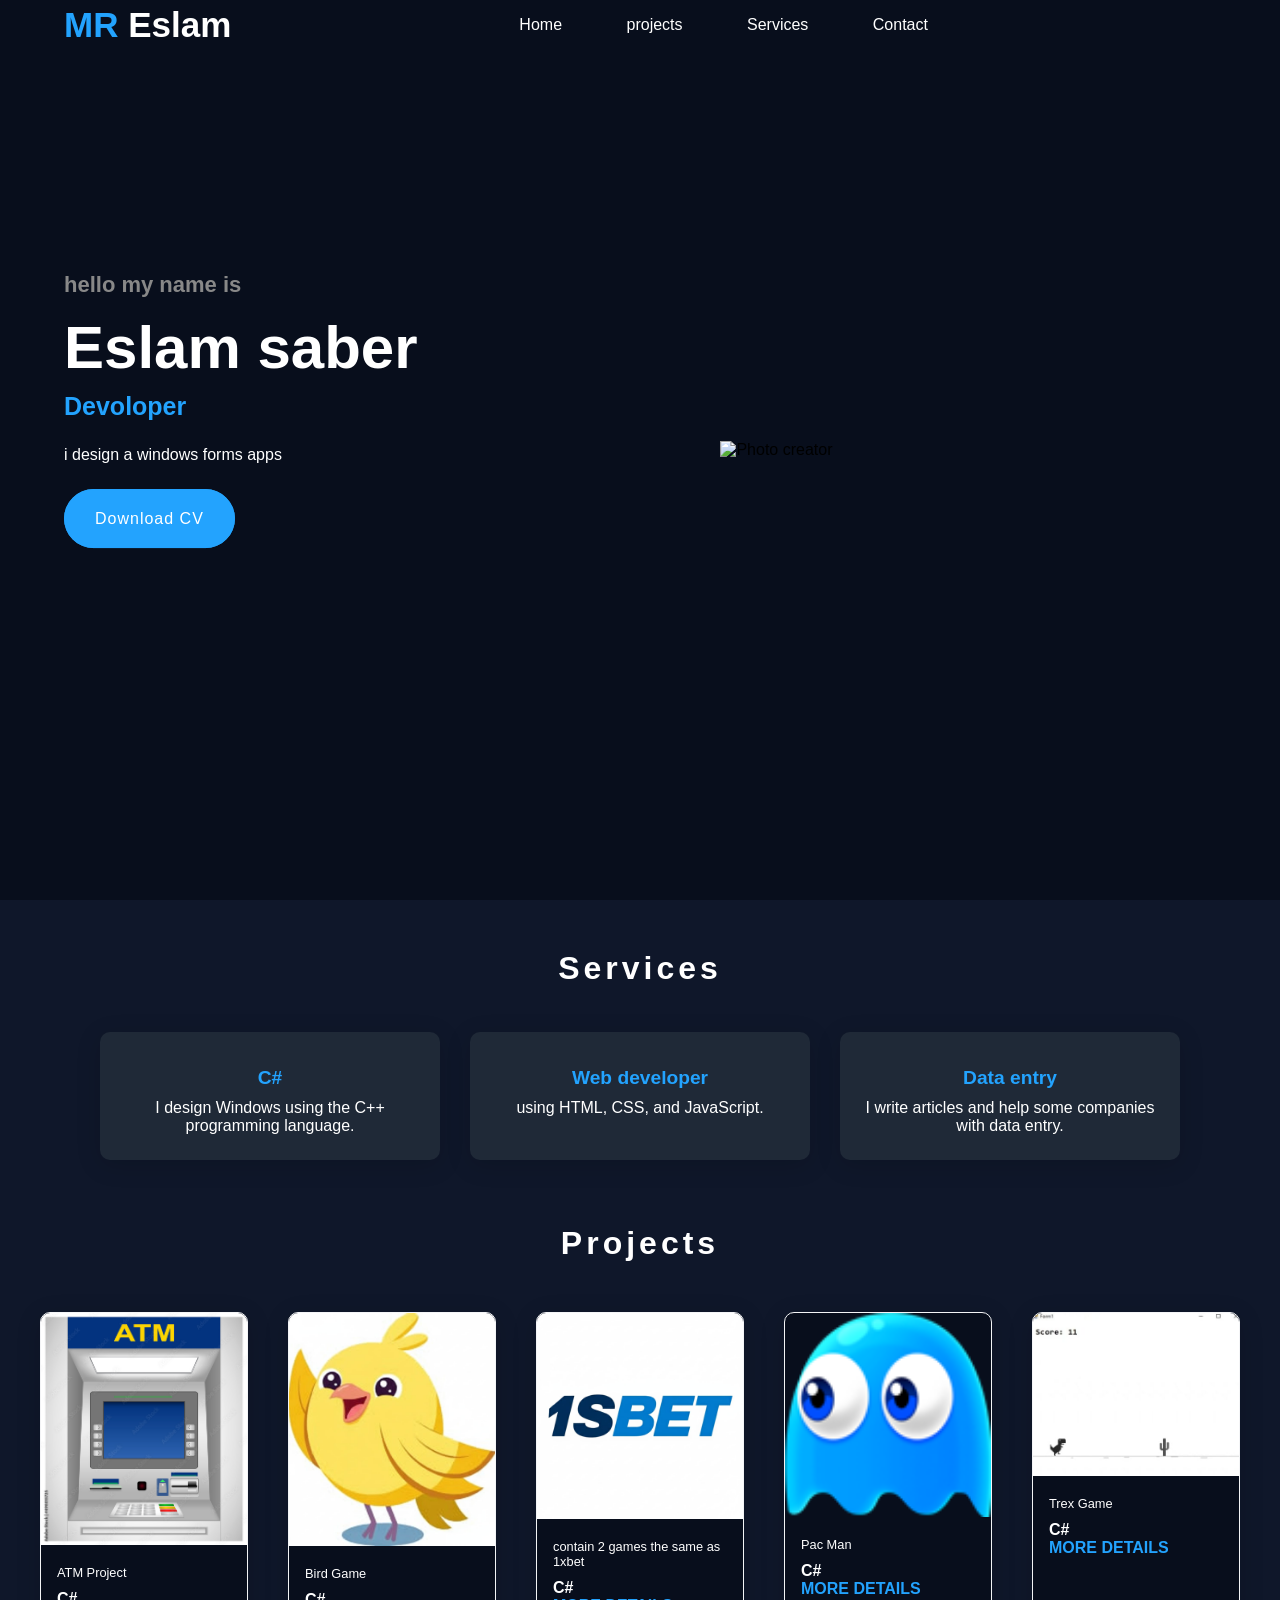
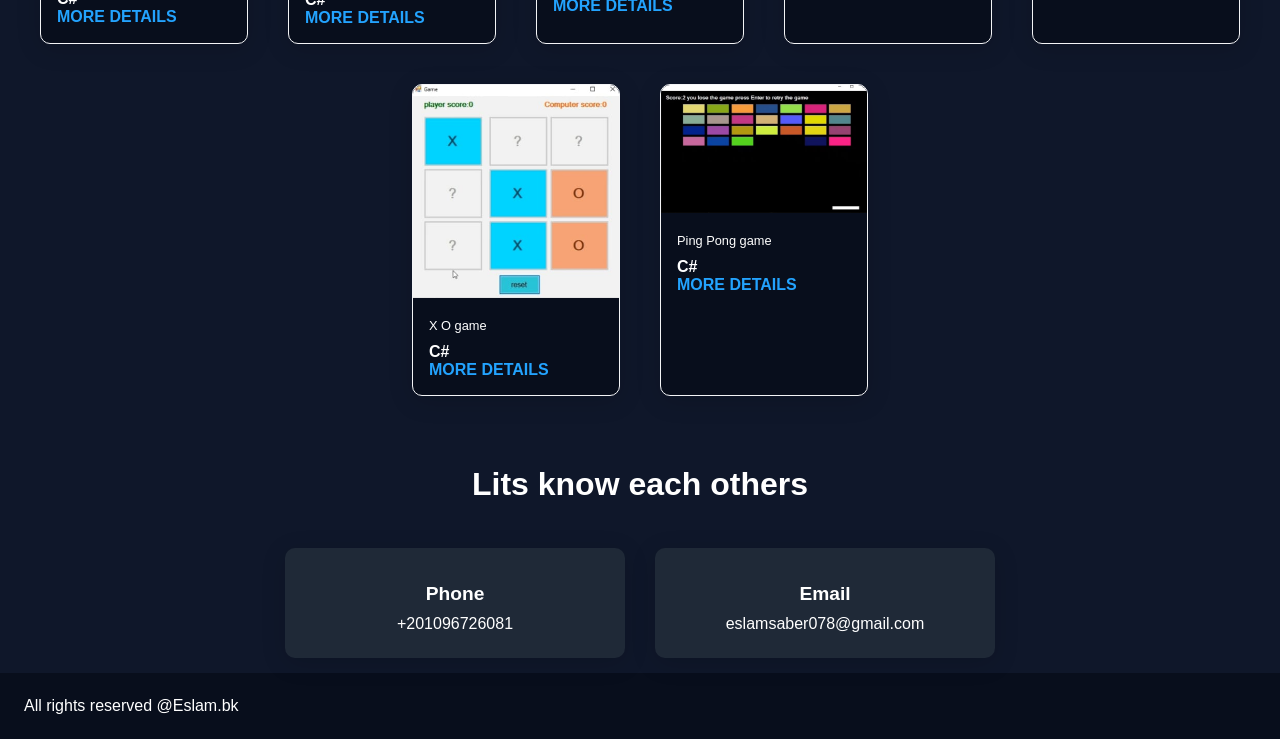
==== index.html @ 861a9479 "Add files via upload" ====
﻿<!DOCTYPE html>
<html lang="en">


<head>
    <meta charset="utf-8" />
    <meta name="viewport" content="width=device-width,initial-scale=1.0" />
    <title>Portfolio</title>
    <link rel="stylesheet" href="style.css" />
    <link rel="stylesheet" href="https://cdnjs.cloudflare.com/ajax/libs/font-awesome/7.0.1/css/all.min.css" />
</head>
<body >
    <section class="hero">

        <header>
            <nav>
                <a href="#" class="logo"><span>MR</span> Eslam </a>
                <div class="nav-links">
                    <a href="#Home">Home</a>
                    <a href="#projects">projects</a>
                    <a href="#services">Services</a>
                    <!--<a href="#">Portfolio</a>-->
                    <a href="#contact">Contact</a>
                </div>
                <span><i class="fa-solid fa-sun btn-mode"></i></span>

            </nav>
        </header>




        <div class="container" id="Home">

            <div class="div-text">
                <h4>hello my name is </h4>
                <h1>Eslam saber</h1>
                <span> Devoloper</span>
                <p>i design a windows forms apps </p>


                <a href="#" class="btn">Download CV</a>

                <div class="social-icons">
                    <a href="https://www.facebook.com/islam.saber.106"><i class="fa-brands fa-facebook"></i></a>
                    <a href="https://www.instagram.com/islam_saber__?igsh=MWw2MmxwbG5jZ2NlMQ=="><i class="fa-brands fa-square-instagram"></i></a>
                    <a href="https://www.linkedin.com/in/eslam-saber-46226b342?utm_source=share&utm_campaign=share_via&utm_content=profile&utm_medium=android_app">
                    <i class="fa-brands fa-linkedin"></i></a>
                    <a href="https://wa.me/201096726081"><i class="fa-brands fa-whatsapp"></i></a>
                    <a href="https://tiktok.com/@eslamsaber333"><i class="fa-brands fa-tiktok"></i></a>
                </div>

            </div>


            <div class="div-image">
                <img src="Picsart_26-03-21_10-33-53-424.png" alt="Photo creator"  />

            
            </div>
        </div>      
    </section>

    <section class="cards" id="services">
        <h2 class="title">Services</h2>
        <div class="content">
            <div class="card">
                <div class="icon">
                    <i class="fa-solid fa-code"></i>
                </div>
                <div class="info">
                    <h3>C#</h3>
                    <p>I design Windows using the C++ programming language.</p>
                </div>
            </div>

            <div class="card">
                <div class="icon">
                    <i class="fa-brands fa-html5"></i>
                </div>
                <div class="info">
                    <h3>Web developer</h3>
                    <p> using HTML, CSS, and JavaScript.</p>
                </div>
            </div>
            <div class="card">
                <div class="icon">
                    <i class="fa-solid fa-chart-line"></i>
                </div>
                <div class="info">
                    <h3>Data entry</h3>
                    <p> I write articles and help some companies with data entry.</p>
                </div>
            </div>

        </div>

    </section>
    <section class="projects" id="projects">
        <h2 class="title">Projects</h2>
        <div class="content">
            <div class="project-card">
                <div class="project-image">
                    <img src="1000_F_498015725_ezR4jdRghs5H6IzTocNebdJrjACY6Zmi.jpg" />
                </div>
                <div class="project-info">
                    <p class="project-catigory"> ATM Project</p>
                    <strong class="project-title">
                        <span>C#</span>
                        <a href="#" class="more-details">More details</a>
                    </strong>


                </div>

            </div>

            <div class="project-card">
                <div class="project-image">
                    <img src="happy.jpeg" />
                </div>
                <div class="project-info">
                    <p class="project-catigory"> Bird Game</p>
                    <strong class="project-title">
                        <span>C#</span>
                        <a href="#" class="more-details">More details</a>
                    </strong>


                </div>

            </div>



            <div class="project-card">
                <div class="project-image">
                    <img src="1sbet.jpeg" />
                </div>
                <div class="project-info">
                    <p class="project-catigory"> contain 2 games the same as 1xbet</p>
                    <strong class="project-title">
                        <span>c#</span>
                        <a href="#" class="more-details">More details</a>
                    </strong>


                </div>

            </div>



            <div class="project-card">
                <div class="project-image">
                    <img src="blue.png" />
                </div>
                <div class="project-info">
                    <p class="project-catigory"> Pac Man</p>
                    <strong class="project-title">
                        <span>c#</span>
                        <a href="#" class="more-details">More details</a>
                    </strong>


                </div>

            </div>


            <div class="project-card">
                <div class="project-image">
                    <img src="WhatsApp Image 2026-03-22 at 11.27.55 PM.jpeg" />
                </div>
                <div class="project-info">
                    <p class="project-catigory"> Trex Game </p>
                    <strong class="project-title">
                        <span>c#</span>
                        <a href="#" class="more-details">More details</a>
                    </strong>


                </div>

            </div>


            <div class="project-card">
                <div class="project-image">
                    <img src="WhatsApp Image 2026-03-22 at 11.22.9 PM.jpeg" />
                </div>
                <div class="project-info">
                    <p class="project-catigory"> X O game</p>
                    <strong class="project-title">
                        <span>c#</span>
                        <a href="#" class="more-details">More details</a>
                    </strong>


                </div>

            </div>


            <div class="project-card">
                <div class="project-image">
                    <img src="WhatsApp Image 2026-03-22 at 11.22.59 PM.jpeg" />
                </div>
                <div class="project-info">
                    <p class="project-catigory"> Ping Pong game</p>
                    <strong class="project-title">
                        <span>c#</span>
                        <a href="#" class="more-details">More details</a>
                    </strong>


                </div>

            </div>

        </div>



    </section>


    <section class="cards-contact" id="contact">
        <h2 class="title">Lits know each others</h2>
        <div class="content">
            <div class="card">
                <div class="icon">
                    <i class="fa-solid fa-square-phone"></i>
                </div>
                <div class="info">
                    <h3>Phone</h3>
                    <a href="tel:+201096726081"><p>+201096726081</p></a>
                </div>
            </div>

            <div class="card">
                <div class="icon">
                    <i class="fa-solid fa-at"></i>
                </div>
                <div class="info">
                    <h3>Email</h3>
                    <a href="mailto:eslamsaber078@gmail.com"><p>eslamsaber078@gmail.com</p></a>
                </div>
            </div>

        </div>
    </section>





    <footer class="footer">
        <p class="footer-title">All rights reserved @<span>Eslam.bk</span></p>
        <div class="footer-icons">
            <a href="https://www.facebook.com/islam.saber.106"><i class="fa-brands fa-facebook"></i></a>
            <a href="https://www.instagram.com/islam_saber__?igsh=MWw2MmxwbG5jZ2NlMQ=="><i class="fa-brands fa-square-instagram"></i></a>
            <a href="https://www.linkedin.com/in/eslam-saber-46226b342?utm_source=share&utm_campaign=share_via&utm_content=profile&utm_medium=android_app">
                <i class="fa-brands fa-linkedin"></i>
            </a>
            <a href="https://wa.me/201096726081"><i class="fa-brands fa-whatsapp"></i></a>
            <a href="https://tiktok.com/@eslamsaber333"><i class="fa-brands fa-tiktok"></i></a>
        </div>



    </footer>



    <script>
        var btnmode = document.querySelector('.btn-mode')
        btnmode.onclick = function () {
            document.body.classList.toggle("white-theme")
            btnmode.classList.toggle("fa-sun")
            btnmode.classList.toggle("fa-moon")
        }
    </script>

</body>































</html>
---- style.css ----
﻿*{
    padding:0;
    margin :0;
    box-sizing:border-box;
    font-family:sans-serif;
    text-decoration :none;
    scroll-behavior : smooth;

}
:root {
    --bgcolor: #080e1c;
    --textwhite: #fff;
    --bgsection: #0f172a;
    --opjcolor: #1f2937;
}
.white-theme {
    --bgcolor: #fff;
    --bgsection: #f3f4f6;
    --textwhite: #080e1c;
    --opjcolor: #fff;
    transition: 0.3s;
}
.hero {
    background-color: var(--bgcolor);
    min-height: 100vh;
    overflow: hidden;
    align-items : center;
    transition:0.3s;

}
.hero header {
    z-index: 999;
    position: fixed;
    width: 100%;
    display: flex;
    background-color: var(--bgcolor);
    transition: 0.3s;
}
.hero header nav{
    width :90%;
    margin: auto;
    display:flex;
    justify-content : space-between;
    align-items :center;
    height :50px;
    
}
.hero header nav .logo{
        color : var(--textwhite);
        font-size:35px;
        font-weight : bold;
}
.hero header nav .logo span {
        color: #23a3fe;
}
.hero header nav .nav-links a{
    color : var(--textwhite);
    margin : 0 30px;
    transition : 0.3s;
}
.hero header nav .nav-links a:hover{
    color : #23a3fe;
}
.hero header nav .btn-mode{
    color : var(--textwhite);
    font-size:25px;
    cursor :pointer;
}
.hero .container {
    width :90%;
    margin : auto;
    display :flex;
    justify-content:end;
    height :calc(100vh - 100px) ;
    position :relative;
}
.hero .container .div-text{
    position:absolute;
    left :0;
    top : 50%;
    transform :translateY(-50%);
    width :50%;
}
/*
    عدل مكان الصوره من هنا \/
*/
.hero .container .div-image {
/*        position: absolute;*/
        display:flex;
        align-items:center;
        justify-content:center;
        background-repeat:no-repeat;
        width: 30%;
        bottom: 100px;
        margin-right: 150px;
        margin-top : 100px;
        background-size : cover;
        background-position:center;
        background-attachment : fixed;
        
}
.hero .container .div-image img{
    width :100%;
}
.hero .container .div-text h4{
    color : #888;
    font-size :22px;
}
.hero .container .div-text h1 {
        color: var(--textwhite);
        font-size: 60px;
        margin: 15px 0 10px;
}
.hero .container .div-text span{
    color :#23a3fe;
    font-size :25px;
    font-weight : bold;
}
.hero .container .div-text p{
    color : var(--textwhite);
    line-height:1.8;
    margin : 20px 0 40px;
}
.hero .container .div-text .btn {
    color :white;
    background:#23a3fe;
    padding : 20px 30px;
    border : 1px solid #23a3fe;
    position : relative;
    top:0;
    transition : 0.3s;
    border-radius: 35px;
    letter-spacing : 1px;  
}
.hero .container .div-text .btn:hover{
    top: -6px;
    box-shadow : 0 0 16px #23a3fe;

}
.social-icons {
    position : absolute;
    bottom : -80px;
    transform : translateY(-50%);
/*    right : -40%;*/
    display: flex;
/*    flex-direction : column;*/
    gap : 18px;
}
.social-icons a{
    color : #23a3fe;
    font-size : 25px;
    transition: 0.3s;
    
}
.social-icons a:hover{
    transform : scale(1.3);

}
.cards {
    background-color: var(--bgsection);
    transition:0.3s;
    
}
.cards h2 {
    letter-spacing: 4px;
}
.title {
    color: var(--textwhite);
    display: flex;
    justify-content: center;
    font-weight: 600;
    font-size: 2em;
    margin-bottom: 30px;
    padding-top: 50px;
}
.content {
    display: flex;
    justify-content: center;
    flex-direction: row;
    flex-wrap: wrap;
}
.card {
    background-color: var(--opjcolor);
    width: 21.25em;
    box-shadow: 0 5px 25px rgba(0, 0, 0, 0.15);
    border-radius: 10px;
    padding: 25px;
    margin: 15px;
    transition:0.3s;
}
.card:hover{
    transform : scale(1.1);
}
.icon {
    color: #23a3fe;
    font-size:3em;
    text-align:center;
    margin:5px;
}
.info{
    text-align:center;
}
.info h3 {
    color: #23a3fe;
    font-size: 1.2em;
    font-weight: 700;
    margin: 10px;
}
.info p {
    color : var(--textwhite);
}
.info p:hover{
    color:blue;
}
.projects {
    background-color : var(--bgsection);
    transition:0.3s;
}
.projects .title{
    letter-spacing :4px;
}
.projects .content{
    margin-top:30px;

}
.project-card {
    background-color: var( --bgcolor);
    border: 1px solid #f3f4f6;
    min-height: 10em;
    width: 13em;
    overflow: hidden;
    border-radius: 10px;
    margin: 20px;
    transition: 0.3s;
    box-shadow: 0 5px 25px rgba(0, 0, 0, 0.15);
}
.project-card:hover{
    transform:scale(1.1);
}
.project-image img{
    width:100%;
    
}
.project-card:hover .project-image{
    opacity:0.9;
}
.project-info{
    padding:1em;
}
.project-catigory{
    font-size: 0.8em;
    color : var(--textwhite);
}
.project-title{
    display:flex;
    flex-direction:column;
    justify-content:space-between;
    text-transform:uppercase;
    font-weight:700;
    margin-top: 10px;
}
.project-title span{
    color : var(--textwhite);
}
.more-details {
    color: #23a3fe;
    transition: 0.3s;
}
.more-details:hover{
    color:blue;
}
.cards-contact{
    background-color:var(--bgsection);
    transition : 0.3s;
}
.cards-contact h2 {
    color: var(--textwhite);
}
.cards-contact .icon{
    font-size:3em;
}
.cards-contact .info h3{
    color : var(--textwhite);
}
.project-title .info p{
    font-size:1.5em;
}
.footer {
    background-color: var(--bgcolor);
    color: var(--textwhite);
    padding: 1.5em;
    display: flex;
    justify-content: space-between;
    transition: 0.3s;
}
.footer-icons a{
    color: dimgrey;
    padding:4px;
}
/*/
    ضبط ابعاد الموقع
*/
@media (max-width: 820px) {
    .hero {
        min-height: 100vh;
        overflow: hidden;
        align-items: center;
        transition: 0.3s;
    }

        .hero header nav .nav-links a {
            color: var(--textwhite);
            display: inline-block;
            padding-top: 10px;
            margin: 0 1px;
            transition: 0.3s;
            font-size: 0.8em;
        }

        .hero header nav .logo {
            font-size: 1.1em;
            padding-top: 8px;
        }

            .hero header nav .logo span {
                font-size: 1.1em;
            }

        .hero .container .div-image {
            position: relative;
            display:flex;
            align-items:center;
            justify-content:center;
            width:50%;
            height:50%;      
            top: 15%;
            left: 45%;
           margin-bottom:70%;
        }
        .hero header nav .btn-mode {
            color: var(--textwhite);
            font-size: 25px;
            cursor: pointer;
        }
        .hero .container .div-text .btn {
            color: white;
            background: #23a3fe;
            padding: 15px;
            border: 1px solid #23a3fe;
            position: relative;
            top: 0;
            transition: 0.3s;
            border-radius: 35px;
            letter-spacing: 1px;
        }
}

@media (max-width: 320px){
    .hero .container .div-image {
        position: relative;
        width: 50%;
        height: 50%;
        display: flex;
        top: 15%;
        left: 55%;
        margin-bottom: 70%;
    }
}
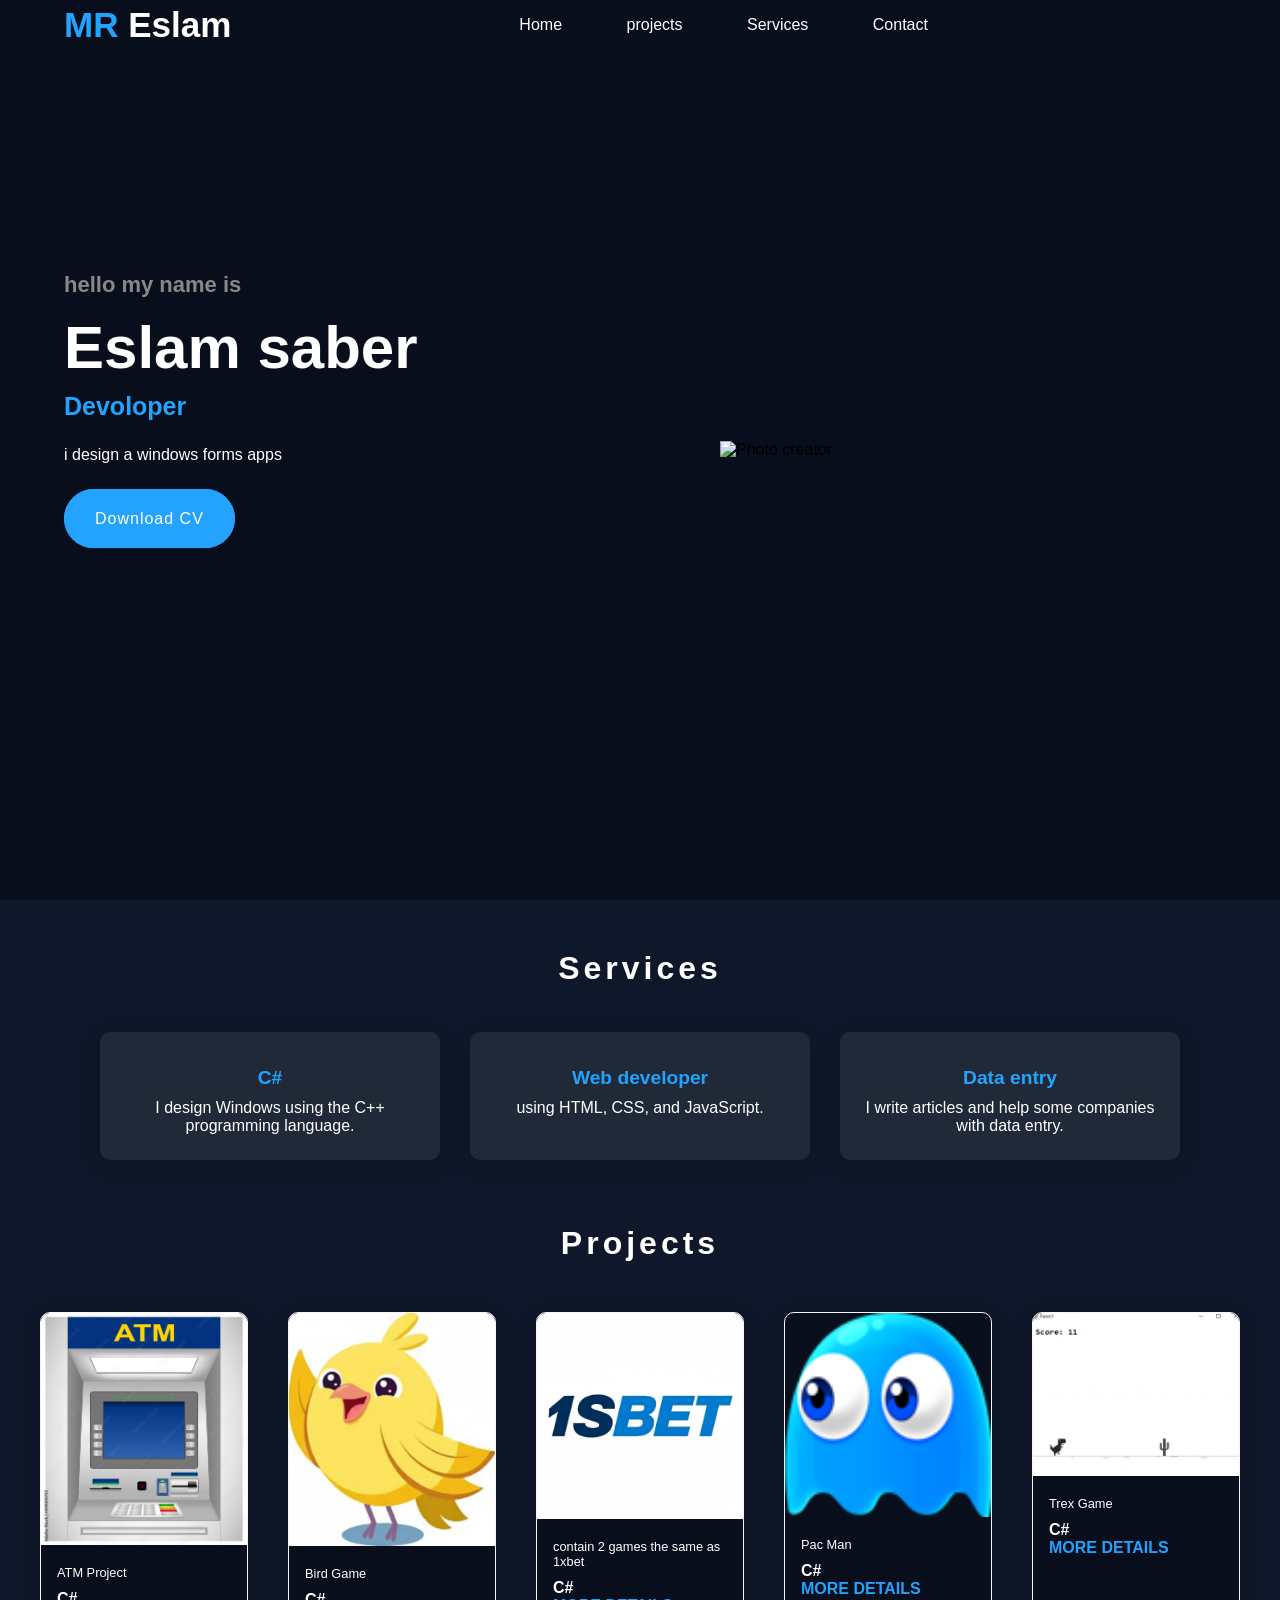
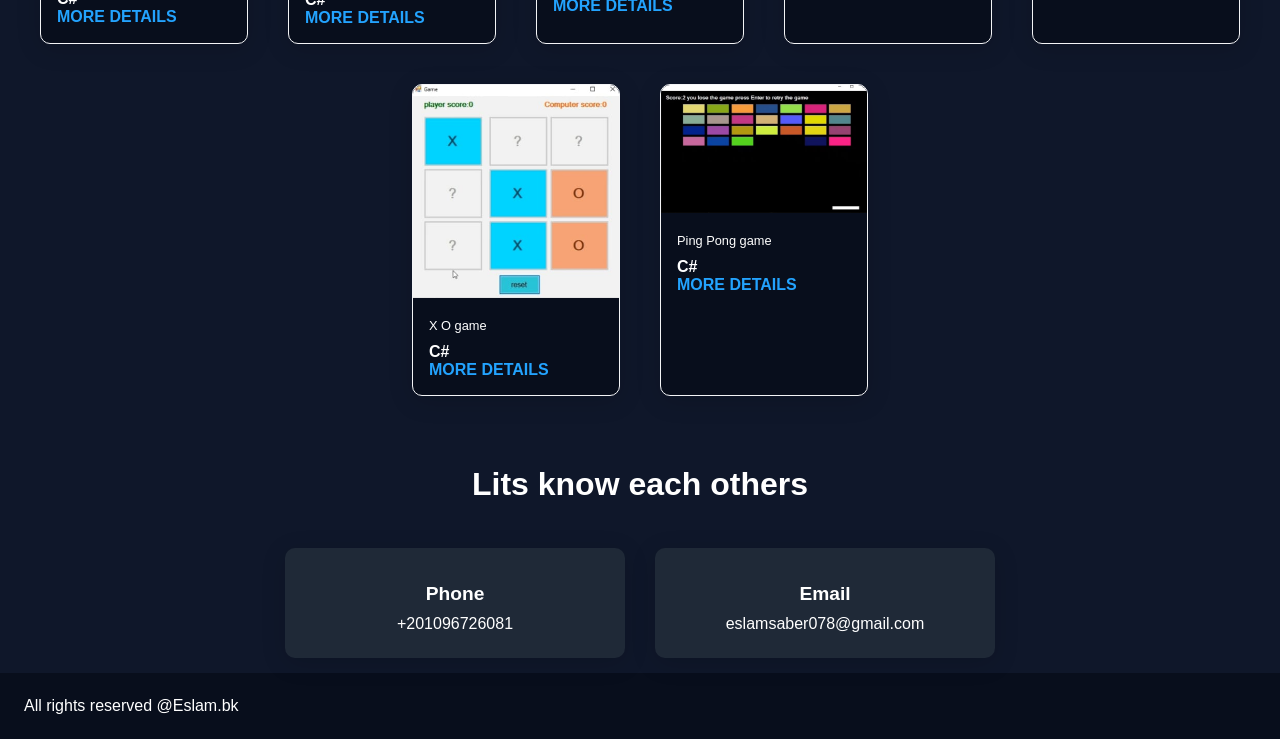
==== commit 16d76f72: "Add files via upload" ====
--- a/index.html
+++ b/index.html
@@ -10,11 +10,11 @@
     <link rel="stylesheet" href="https://cdnjs.cloudflare.com/ajax/libs/font-awesome/7.0.1/css/all.min.css" />
 </head>
 <body >
-    <section class="hero">
+    <section class="hero" >
 
         <header>
             <nav>
-                <a href="#" class="logo"><span>MR</span> Eslam </a>
+                <a href="#" class="logo page-load"><span>MR</span> Eslam </a>
                 <div class="nav-links">
                     <a href="#Home">Home</a>
                     <a href="#projects">projects</a>
@@ -22,7 +22,7 @@
                     <!--<a href="#">Portfolio</a>-->
                     <a href="#contact">Contact</a>
                 </div>
-                <span><i class="fa-solid fa-sun btn-mode"></i></span>
+                <span><i class="fa-solid fa-sun btn-mode page-load"></i></span>
 
             </nav>
         </header>
@@ -30,7 +30,7 @@
 
 
 
-        <div class="container" id="Home">
+        <div class="container page-load " id="Home">
 
             <div class="div-text">
                 <h4>hello my name is </h4>
@@ -39,32 +39,37 @@
                 <p>i design a windows forms apps </p>
 
 
-                <a href="#" class="btn">Download CV</a>
+                <a href="eslam_saber_CV.pdf - Shortcut" download class="btn">Download CV</a>
 
                 <div class="social-icons">
                     <a href="https://www.facebook.com/islam.saber.106"><i class="fa-brands fa-facebook"></i></a>
                     <a href="https://www.instagram.com/islam_saber__?igsh=MWw2MmxwbG5jZ2NlMQ=="><i class="fa-brands fa-square-instagram"></i></a>
                     <a href="https://www.linkedin.com/in/eslam-saber-46226b342?utm_source=share&utm_campaign=share_via&utm_content=profile&utm_medium=android_app">
-                    <i class="fa-brands fa-linkedin"></i></a>
+                        <i class="fa-brands fa-linkedin"></i>
+                    </a>
                     <a href="https://wa.me/201096726081"><i class="fa-brands fa-whatsapp"></i></a>
                     <a href="https://tiktok.com/@eslamsaber333"><i class="fa-brands fa-tiktok"></i></a>
                 </div>
 
-            </div>
-
-
+
+
+
+
+            </div>
             <div class="div-image">
-                <img src="Picsart_26-03-21_10-33-53-424.png" alt="Photo creator"  />
-
-            
-            </div>
+                <img src="Picsart_26-03-21_10-33-53-424.png" alt="Photo creator" class="float page-load"/>
+
+
+            </div>
+
+
         </div>      
     </section>
 
-    <section class="cards" id="services">
-        <h2 class="title">Services</h2>
-        <div class="content">
-            <div class="card">
+    <section class="cards " id="services">
+        <h2 class="title scroll-element ">Services</h2>
+        <div class="content scroll-element">
+            <div class="card ">
                 <div class="icon">
                     <i class="fa-solid fa-code"></i>
                 </div>
@@ -74,7 +79,7 @@
                 </div>
             </div>
 
-            <div class="card">
+            <div class="card ">
                 <div class="icon">
                     <i class="fa-brands fa-html5"></i>
                 </div>
@@ -83,7 +88,7 @@
                     <p> using HTML, CSS, and JavaScript.</p>
                 </div>
             </div>
-            <div class="card">
+            <div class="card ">
                 <div class="icon">
                     <i class="fa-solid fa-chart-line"></i>
                 </div>
@@ -96,10 +101,10 @@
         </div>
 
     </section>
-    <section class="projects" id="projects">
-        <h2 class="title">Projects</h2>
-        <div class="content">
-            <div class="project-card">
+    <section class="projects " id="projects">
+        <h2 class="title scroll-element">Projects</h2>
+        <div class="content scroll-element">
+            <div class="project-card ">
                 <div class="project-image">
                     <img src="1000_F_498015725_ezR4jdRghs5H6IzTocNebdJrjACY6Zmi.jpg" />
                 </div>
@@ -115,7 +120,7 @@
 
             </div>
 
-            <div class="project-card">
+            <div class="project-card ">
                 <div class="project-image">
                     <img src="happy.jpeg" />
                 </div>
@@ -133,7 +138,7 @@
 
 
 
-            <div class="project-card">
+            <div class="project-card ">
                 <div class="project-image">
                     <img src="1sbet.jpeg" />
                 </div>
@@ -151,7 +156,7 @@
 
 
 
-            <div class="project-card">
+            <div class="project-card ">
                 <div class="project-image">
                     <img src="blue.png" />
                 </div>
@@ -168,7 +173,7 @@
             </div>
 
 
-            <div class="project-card">
+            <div class="project-card ">
                 <div class="project-image">
                     <img src="WhatsApp Image 2026-03-22 at 11.27.55 PM.jpeg" />
                 </div>
@@ -185,7 +190,7 @@
             </div>
 
 
-            <div class="project-card">
+            <div class="project-card ">
                 <div class="project-image">
                     <img src="WhatsApp Image 2026-03-22 at 11.22.9 PM.jpeg" />
                 </div>
@@ -202,7 +207,7 @@
             </div>
 
 
-            <div class="project-card">
+            <div class="project-card ">
                 <div class="project-image">
                     <img src="WhatsApp Image 2026-03-22 at 11.22.59 PM.jpeg" />
                 </div>
@@ -227,8 +232,8 @@
 
     <section class="cards-contact" id="contact">
         <h2 class="title">Lits know each others</h2>
-        <div class="content">
-            <div class="card">
+        <div class="content scroll-element">
+            <div class="card ">
                 <div class="icon">
                     <i class="fa-solid fa-square-phone"></i>
                 </div>
@@ -238,7 +243,7 @@
                 </div>
             </div>
 
-            <div class="card">
+            <div class="card ">
                 <div class="icon">
                     <i class="fa-solid fa-at"></i>
                 </div>
@@ -280,6 +285,36 @@
             btnmode.classList.toggle("fa-sun")
             btnmode.classList.toggle("fa-moon")
         }
+        window.addEventListener('load', () => {
+            const pageElements = document.querySelectorAll('.page-load');
+
+            pageElements.forEach((el, index) => {
+                setTimeout(() => {
+                    el.classList.add('show');
+                }, index * 300); // كل عنصر يظهر بعد 0.3 ثانية من السابق
+            });
+        });
+        const scrollElements = document.querySelectorAll('.scroll-element');
+
+        const elementInView = (el, offset = 100) => {
+            const elementTop = el.getBoundingClientRect().top;
+            return elementTop <= (window.innerHeight - offset);
+        };
+
+        const displayScrollElement = (el) => {
+            el.classList.add('visible');
+        };
+
+        const handleScrollAnimation = () => {
+            scrollElements.forEach((el) => {
+                if (elementInView(el, 100)) {
+                    displayScrollElement(el);
+                }
+            });
+        };
+
+        window.addEventListener('scroll', handleScrollAnimation);
+        window.addEventListener('load', handleScrollAnimation); // عشان كمان يشتغل لو العنصر ظاهر من البداية
     </script>
 
 </body>
--- a/style.css
+++ b/style.css
@@ -84,24 +84,30 @@
 /*
     عدل مكان الصوره من هنا \/
 */
-.hero .container .div-image {
-/*        position: absolute;*/
-        display:flex;
-        align-items:center;
-        justify-content:center;
-        background-repeat:no-repeat;
+    .hero .container .div-image {
+        /*                position: absolute;*/
+        display: flex;
+        align-items: center;
+        justify-content: space-between;
+        flex-direction: row;
         width: 30%;
         bottom: 100px;
         margin-right: 150px;
-        margin-top : 100px;
-        background-size : cover;
-        background-position:center;
-        background-attachment : fixed;
-        
-}
-.hero .container .div-image img{
-    width :100%;
-}
+        margin-top: 100px;
+        background-size: cover;
+        background-position: center;
+        background-attachment: fixed;
+        flex-wrap: wrap;
+    }
+        .hero .container .div-image img {
+            width: 100%;
+            object-fit: contain;
+            display:flex;
+            height: auto; /* يحافظ على نسبة الطول للعرض */
+            max-width: 400px; /* أكبر عرض ممكن */
+            max-height: 80vh; /* لا تتعدى 80% من ارتفاع الشاشة */
+            object-fit: contain; /* يحافظ على الصورة بالكامل داخل الصندوق */
+        }
 .hero .container .div-text h4{
     color : #888;
     font-size :22px;
@@ -297,72 +303,169 @@
     color: dimgrey;
     padding:4px;
 }
+@keyframes smooth-float {
+    0% {
+        transform: translateY(0);
+    }
+
+    50% {
+        transform: translateY(-18px);
+    }
+
+    100% {
+        transform: translateY(0);
+    }
+}
+
+.div-image img {
+    animation: smooth-float 5s ease-in-out infinite;
+    will-change: transform;
+}
+
+.float {
+    animation: float 4s linear infinite;
+    will-change: transform;
+}
 /*/
     ضبط ابعاد الموقع
 */
-@media (max-width: 820px) {
-    .hero {
-        min-height: 100vh;
-        overflow: hidden;
+.page-load {
+    opacity: 0;
+    transform: translateY(30px);
+    transition: all 1s ease-out;
+}
+
+    /* الحالة بعد التحميل */
+    .page-load.show {
+        opacity: 1;
+        transform: translateY(0);
+    }
+/* العنصر قبل الظهور */
+.scroll-element {
+    opacity: 0;
+    transform: translate(0, 50px) scale(0.8); /* يبدأ صغير ومن أسفل */
+    transition: all 0.9s cubic-bezier(0.6, 0.05, 0.28, 0.91); /* حركة سلسة وسريعة */
+}
+
+    /* العنصر بعد الظهور */
+    .scroll-element.visible {
+        opacity: 1;
+        transform: translate(0, 0) scale(1);
+    }
+.typing {
+    font-size: 35px;
+    color: var(--textwhite);
+    white-space: nowrap; /* يمنع الكسر */
+    overflow: hidden; /* يخفي الحروف اللي لسة متكتبتش */
+    border-right: 3px solid #23a3fe; /* خط الـ cursor */
+    width: 0; /* البداية */
+    animation: typing 3s steps(25, end) forwards, blink 0.7s step-end infinite;
+}
+
+/* حركة الكتابة حرف حرف */
+@keyframes typing {
+    from {
+        width: 0;
+    }
+
+    to {
+        width: 100%;
+    }
+}
+
+/* حركة الكيرسر */
+@keyframes blink {
+    50% {
+        border-color: none;
+    }
+}
+@media (max-width: 768px) {
+
+    /* Navbar */
+    .hero header nav {
+        flex-direction: column;
+        height: auto;
+        padding: 10px 0;
+    }
+
+    .nav-links {
+        font-size: 1.2em;
+        margin: 10px 0;
+        display: flex;
+        flex-wrap: wrap;
+        justify-content: center;
+        gap: 10px;
+    }
+
+    .hero header nav  .nav-links a {
+            margin:auto;
+            padding-left:  revert;
+        }
+
+    /* Hero */
+    .hero .container {
+        flex-direction: column;
+        justify-content: center;
+        height: auto;
+        text-align: center;
+        margin-top:40%;
+        
+    }
+
+        .hero .container .div-text {
+            position: static;
+            width: 100%;
+            transform: none;
+        }
+
+            .hero .container .div-text h1 {
+                font-size: 35px;
+            }
+
+        .hero .container .div-image {
+            position: static;
+            width: 70%;
+            margin: 20px auto;
+        }
+
+    /* Social Icons */
+    .social-icons {
+        position: static;
+        transform: none;
+        justify-content: center;
+        margin-top: 30px;
+    }
+
+    /* Cards */
+    .content {
+        flex-direction: column;
         align-items: center;
-        transition: 0.3s;
-    }
-
-        .hero header nav .nav-links a {
-            color: var(--textwhite);
-            display: inline-block;
-            padding-top: 10px;
-            margin: 0 1px;
-            transition: 0.3s;
-            font-size: 0.8em;
-        }
-
-        .hero header nav .logo {
-            font-size: 1.1em;
-            padding-top: 8px;
-        }
-
-            .hero header nav .logo span {
-                font-size: 1.1em;
-            }
-
-        .hero .container .div-image {
-            position: relative;
-            display:flex;
-            align-items:center;
-            justify-content:center;
-            width:50%;
-            height:50%;      
-            top: 15%;
-            left: 45%;
-           margin-bottom:70%;
-        }
-        .hero header nav .btn-mode {
-            color: var(--textwhite);
-            font-size: 25px;
-            cursor: pointer;
-        }
-        .hero .container .div-text .btn {
-            color: white;
-            background: #23a3fe;
-            padding: 15px;
-            border: 1px solid #23a3fe;
-            position: relative;
-            top: 0;
-            transition: 0.3s;
-            border-radius: 35px;
-            letter-spacing: 1px;
-        }
-}
-
-@media (max-width: 320px){
-    .hero .container .div-image {
-        position: relative;
-        width: 50%;
-        height: 50%;
-        display: flex;
-        top: 15%;
-        left: 55%;
-        margin-bottom: 70%;
-    }
-}
+    }
+
+    .card {
+        width: 90%;
+        margin: 15px auto;
+    }
+
+    /* Projects */
+    .project-card {
+        width: 90%;
+        margin: 15px auto;
+    }
+
+    /* Footer */
+    .footer {
+        flex-direction: column;
+        text-align: center;
+        gap: 10px;
+    }
+
+    .footer-icons {
+        justify-content: center;
+        margin-top: 10px;
+    }
+}
+
+.hero header nav .btn-mode {
+    font-size: 20px;
+}
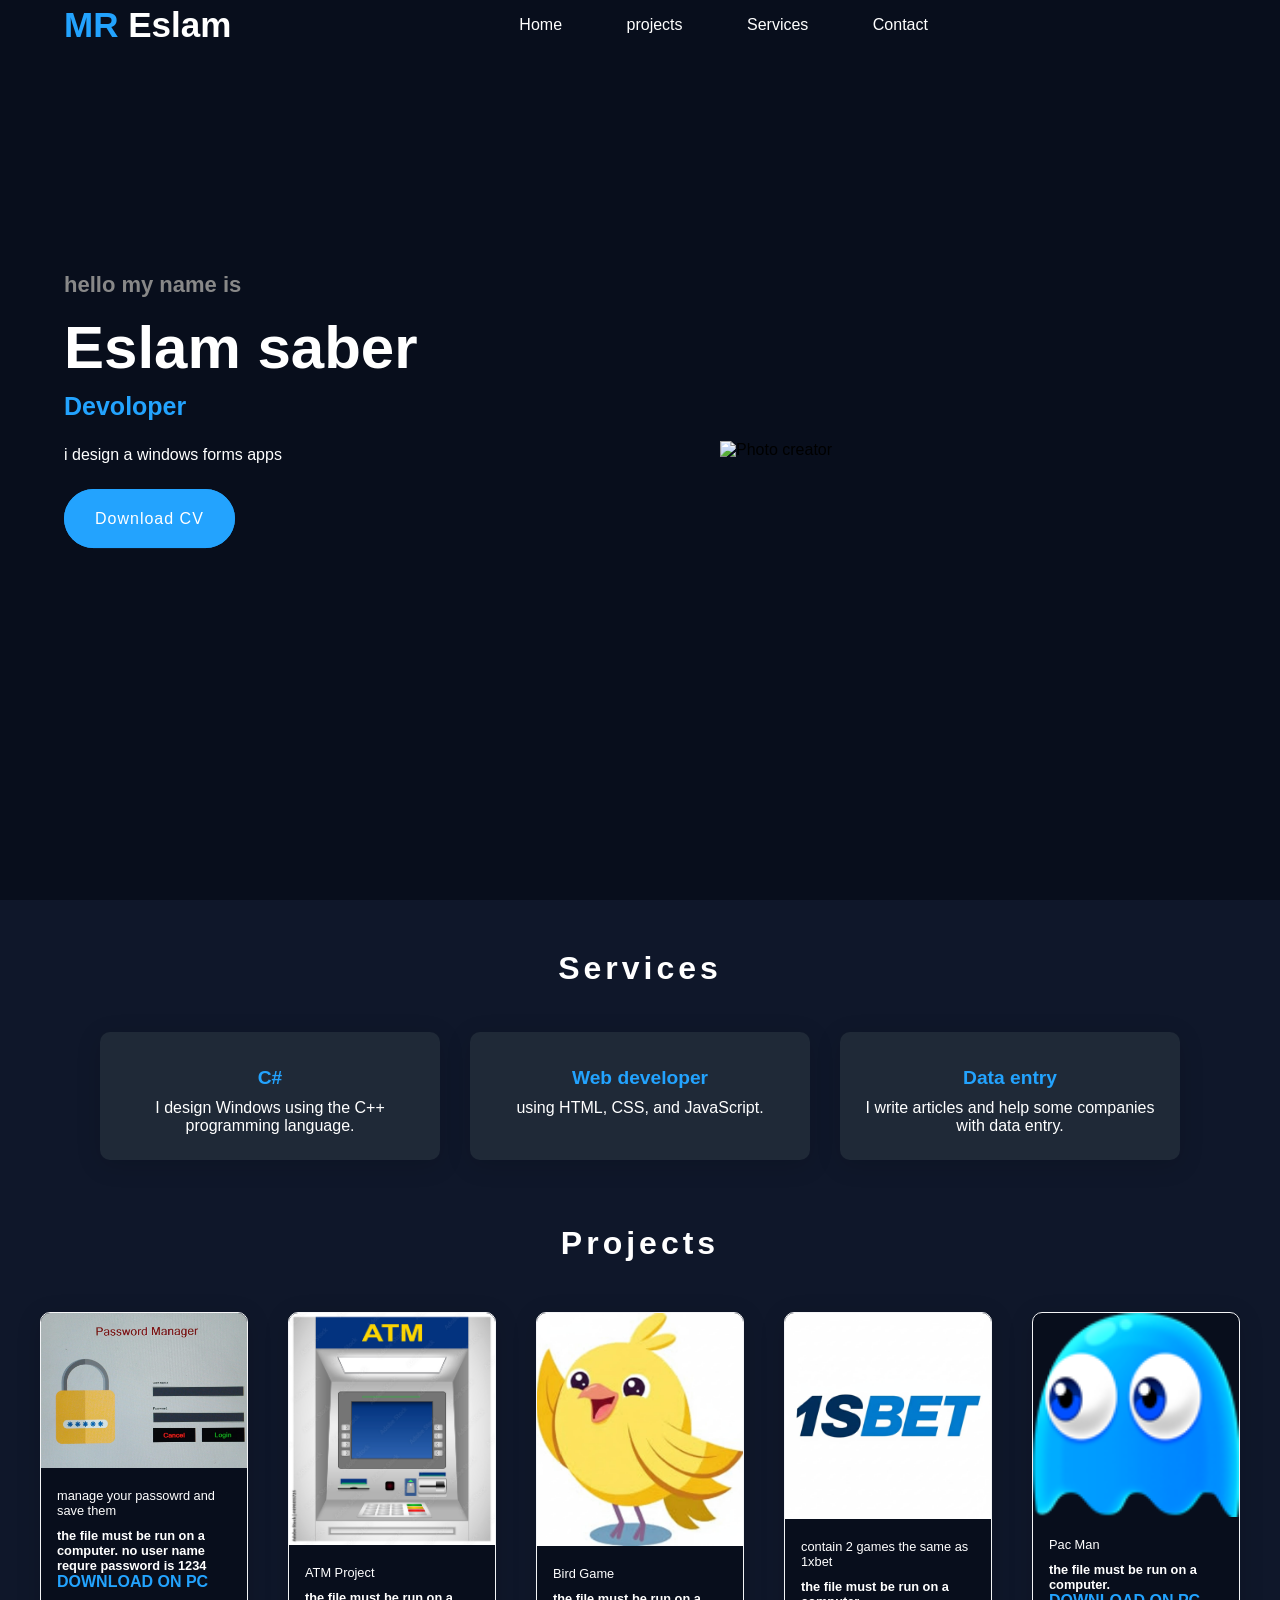
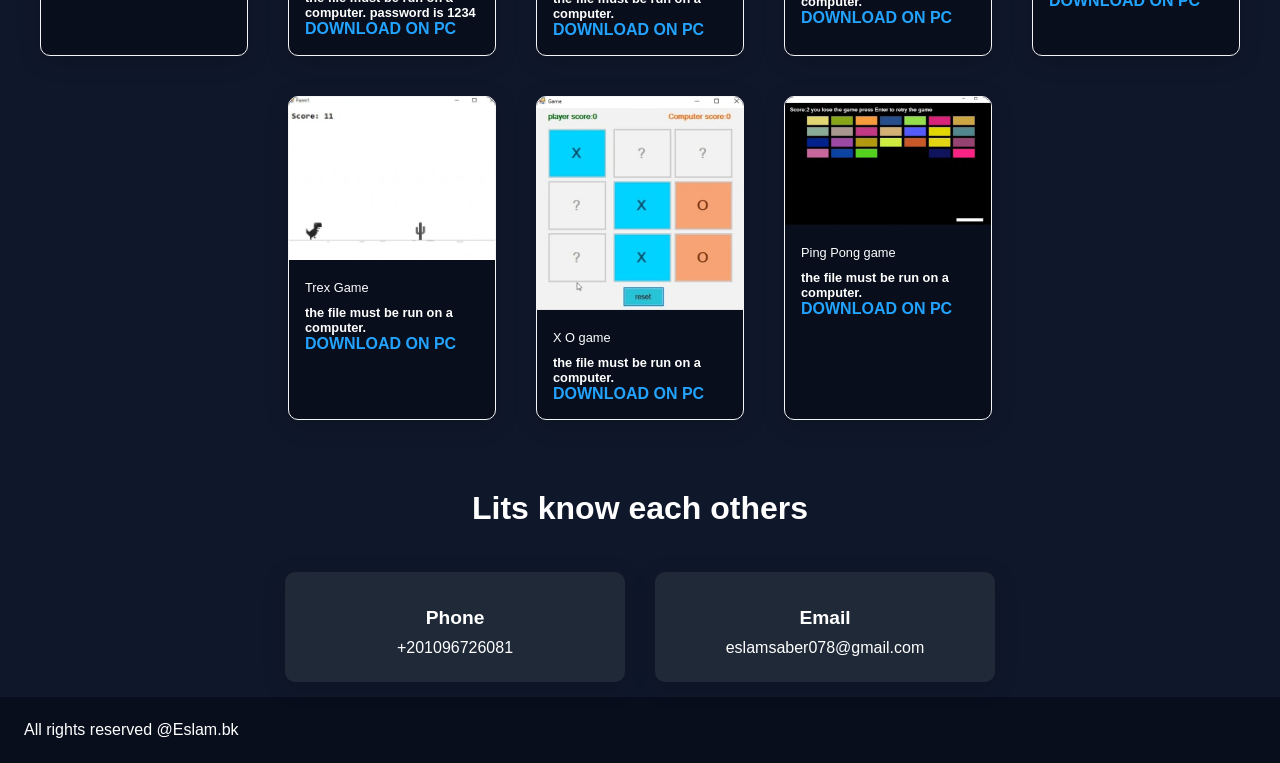
==== commit 94e73d9e: "Add files via upload" ====
--- a/index.html
+++ b/index.html
@@ -8,9 +8,11 @@
     <title>Portfolio</title>
     <link rel="stylesheet" href="style.css" />
     <link rel="stylesheet" href="https://cdnjs.cloudflare.com/ajax/libs/font-awesome/7.0.1/css/all.min.css" />
+    <script src="https://cdnjs.cloudflare.com/ajax/libs/gsap/3.12.2/gsap.min.js"></script>
 </head>
+
 <body >
-    <section class="hero" >
+    <section class="hero " >
 
         <header>
             <nav>
@@ -39,7 +41,7 @@
                 <p>i design a windows forms apps </p>
 
 
-                <a href="eslam_saber_CV.pdf - Shortcut" download class="btn">Download CV</a>
+                <a href="file/eslam_saber_CV.pdf.lnk" download class="btn">Download CV</a>
 
                 <div class="social-icons">
                     <a href="https://www.facebook.com/islam.saber.106"><i class="fa-brands fa-facebook"></i></a>
@@ -104,6 +106,25 @@
     <section class="projects " id="projects">
         <h2 class="title scroll-element">Projects</h2>
         <div class="content scroll-element">
+
+
+            <div class="project-card ">
+                <div class="project-image">
+                    <img src="passowrd manager.jpeg" />
+                </div>
+                <div class="project-info">
+                    <p class="project-catigory">manage your passowrd and save them </p>
+                    <strong class="project-title">
+                        <span>The file must be run on a computer. no user name requre password is 1234</span>
+                        <a href="https://drive.google.com/file/d/1Fje31InEg6WogXpgg8-0CbpbFKFC4Pcm/view?usp=drive_link" class="more-details">Download on pc</a>
+                    </strong>
+
+
+                </div>
+
+            </div>
+
+
             <div class="project-card ">
                 <div class="project-image">
                     <img src="1000_F_498015725_ezR4jdRghs5H6IzTocNebdJrjACY6Zmi.jpg" />
@@ -111,8 +132,8 @@
                 <div class="project-info">
                     <p class="project-catigory"> ATM Project</p>
                     <strong class="project-title">
-                        <span>C#</span>
-                        <a href="#" class="more-details">More details</a>
+                        <span>The file must be run on a computer. password is 1234</span>
+                        <a href="https://drive.google.com/file/d/1HzldkT0KbSP2QYUh1I4yS_0QN-kedXOf/view?usp=drive_link" class="more-details">Download on pc</a>
                     </strong>
 
 
@@ -127,8 +148,8 @@
                 <div class="project-info">
                     <p class="project-catigory"> Bird Game</p>
                     <strong class="project-title">
-                        <span>C#</span>
-                        <a href="#" class="more-details">More details</a>
+                        <span>The file must be run on a computer.</span>
+                        <a href="https://drive.google.com/file/d/1HRr2Iem4kKQ23Ha4hHlmil3QtSaTrHnC/view?usp=drive_link" class="more-details">Download on pc</a>
                     </strong>
 
 
@@ -145,8 +166,8 @@
                 <div class="project-info">
                     <p class="project-catigory"> contain 2 games the same as 1xbet</p>
                     <strong class="project-title">
-                        <span>c#</span>
-                        <a href="#" class="more-details">More details</a>
+                        <span>The file must be run on a computer.</span>
+                        <a href="https://drive.google.com/file/d/1JJ_8jwgfaLRiO8lLmsGWf9CEbHuI_H8x/view?usp=drive_link" class="more-details">Download on pc</a>
                     </strong>
 
 
@@ -163,8 +184,8 @@
                 <div class="project-info">
                     <p class="project-catigory"> Pac Man</p>
                     <strong class="project-title">
-                        <span>c#</span>
-                        <a href="#" class="more-details">More details</a>
+                        <span>The file must be run on a computer.</span>
+                        <a href="https://drive.google.com/file/d/1yicD40WoRkUNRcew037vut-QXaC2SoJ8/view?usp=drive_link" class="more-details">Download on pc</a>
                     </strong>
 
 
@@ -180,8 +201,8 @@
                 <div class="project-info">
                     <p class="project-catigory"> Trex Game </p>
                     <strong class="project-title">
-                        <span>c#</span>
-                        <a href="#" class="more-details">More details</a>
+                        <span>The file must be run on a computer.</span>
+                        <a href="https://drive.google.com/file/d/1YHA7Uq5XaF2Cpt4hIx1voSAttsP3JZoP/view?usp=drive_link" class="more-details">Download on pc</a>
                     </strong>
 
 
@@ -197,8 +218,8 @@
                 <div class="project-info">
                     <p class="project-catigory"> X O game</p>
                     <strong class="project-title">
-                        <span>c#</span>
-                        <a href="#" class="more-details">More details</a>
+                        <span>The file must be run on a computer.</span>
+                        <a href="https://drive.google.com/file/d/1DX1PbOr28RbJiFVPTvg-J6ZY1rF6qeuC/view?usp=drive_link" class="more-details">Download on pc</a>
                     </strong>
 
 
@@ -214,8 +235,8 @@
                 <div class="project-info">
                     <p class="project-catigory"> Ping Pong game</p>
                     <strong class="project-title">
-                        <span>c#</span>
-                        <a href="#" class="more-details">More details</a>
+                        <span>The file must be run on a computer.</span>
+                        <a href="https://drive.google.com/file/d/1ZYXQH7fG8MdjuXt23xLYK7F9gsTEisS8/view?usp=drive_link" class="more-details">Download on pc</a>
                     </strong>
 
 
@@ -286,6 +307,7 @@
             btnmode.classList.toggle("fa-moon")
         }
         window.addEventListener('load', () => {
+            window.scrollTo(0, 0);
             const pageElements = document.querySelectorAll('.page-load');
 
             pageElements.forEach((el, index) => {
@@ -314,7 +336,42 @@
         };
 
         window.addEventListener('scroll', handleScrollAnimation);
-        window.addEventListener('load', handleScrollAnimation); // عشان كمان يشتغل لو العنصر ظاهر من البداية
+        window.addEventListener('load', handleScrollAnimation);
+        // عشان كمان يشتغل لو العنصر ظاهر من البداية
+        document.getElementById('downloadBtn').addEventListener('click', function () {
+            const link = document.createElement('a');
+            link.href = 'files/Eslam_Saber_CV.pdf'; // مسار الملف
+            link.download = 'Eslam_Saber_CV.pdf';   // اسم الملف عند التحميل
+            link.click();
+        });
+        const videos = document.querySelectorAll(".project-card video");
+
+        videos.forEach(video => {
+
+            video.pause();
+            video.currentTime = 0;
+
+            video.addEventListener("mouseenter", () => {
+                video.currentTime = 0;
+                video.play().catch(() => { });
+            });
+
+            video.addEventListener("mouseleave", () => {
+                video.pause();
+                video.currentTime = 0;
+            });
+
+        });
+        window.addEventListener('load', () => {
+            gsap.from(".page-load", {
+                duration: 1,      // مدة الانيميشن لكل عنصر
+                y: 30,            // تحريك من 30px تحت
+                opacity: 0,       // البداية شفافية 0
+                stagger: 0.1,     // كل عنصر يظهر بعد 0.2 ثانية من اللي قبله
+                ease: "power2.out"
+            });
+        });
+        
     </script>
 
 </body>
--- a/style.css
+++ b/style.css
@@ -239,12 +239,17 @@
     margin: 20px;
     transition: 0.3s;
     box-shadow: 0 5px 25px rgba(0, 0, 0, 0.15);
+    
+    
 }
 .project-card:hover{
     transform:scale(1.1);
 }
-.project-image img{
-    width:100%;
+.project-image img {
+    width: 100%;
+    
+    
+    
     
 }
 .project-card:hover .project-image{
@@ -253,10 +258,11 @@
 .project-info{
     padding:1em;
 }
-.project-catigory{
-    font-size: 0.8em;
-    color : var(--textwhite);
-}
+
+    .project-catigory {
+        font-size: 0.8em;
+        color: var(--textwhite);
+    }
 .project-title{
     display:flex;
     flex-direction:column;
@@ -267,6 +273,8 @@
 }
 .project-title span{
     color : var(--textwhite);
+    font-size:0.8em;
+    text-transform: lowercase;
 }
 .more-details {
     color: #23a3fe;
@@ -352,33 +360,9 @@
         opacity: 1;
         transform: translate(0, 0) scale(1);
     }
-.typing {
-    font-size: 35px;
-    color: var(--textwhite);
-    white-space: nowrap; /* يمنع الكسر */
-    overflow: hidden; /* يخفي الحروف اللي لسة متكتبتش */
-    border-right: 3px solid #23a3fe; /* خط الـ cursor */
-    width: 0; /* البداية */
-    animation: typing 3s steps(25, end) forwards, blink 0.7s step-end infinite;
-}
-
-/* حركة الكتابة حرف حرف */
-@keyframes typing {
-    from {
-        width: 0;
-    }
-
-    to {
-        width: 100%;
-    }
-}
-
-/* حركة الكيرسر */
-@keyframes blink {
-    50% {
-        border-color: none;
-    }
-}
+/*   انميشن الصفحه  */
+
+
 @media (max-width: 768px) {
 
     /* Navbar */
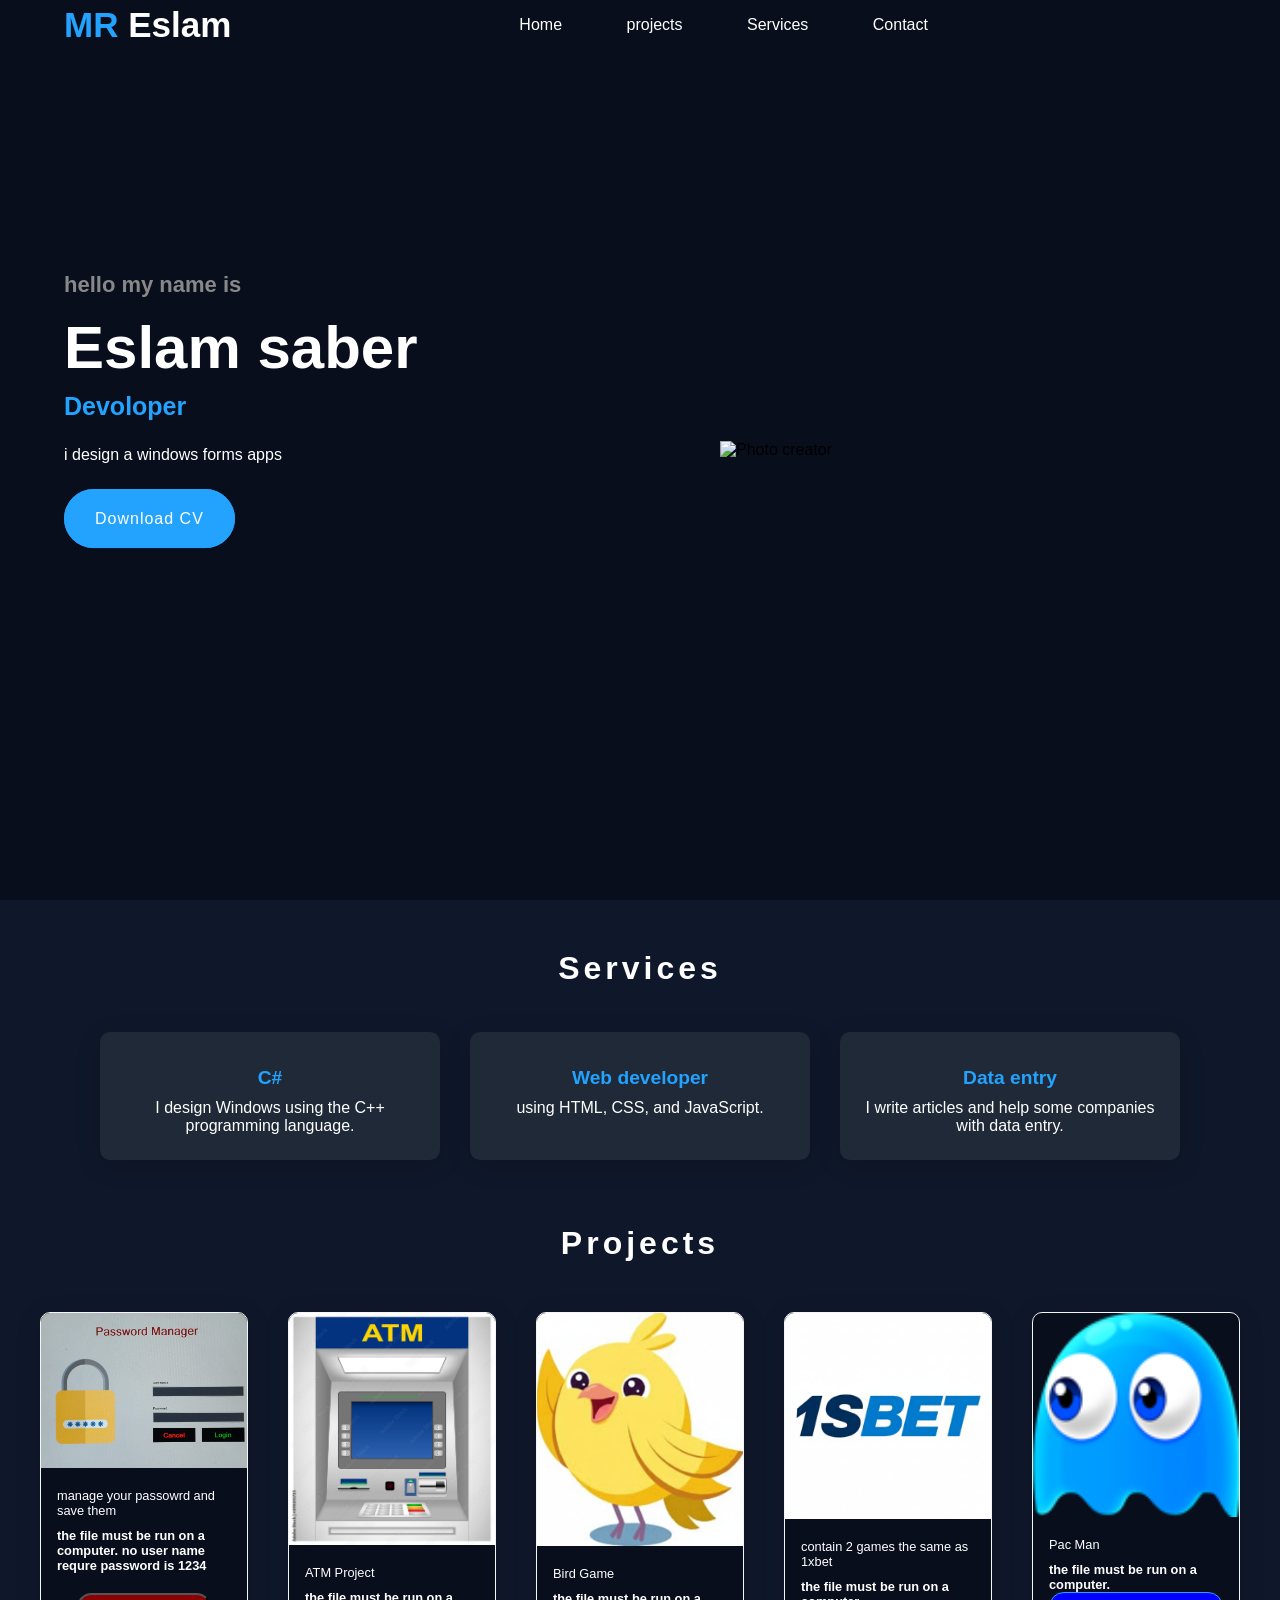
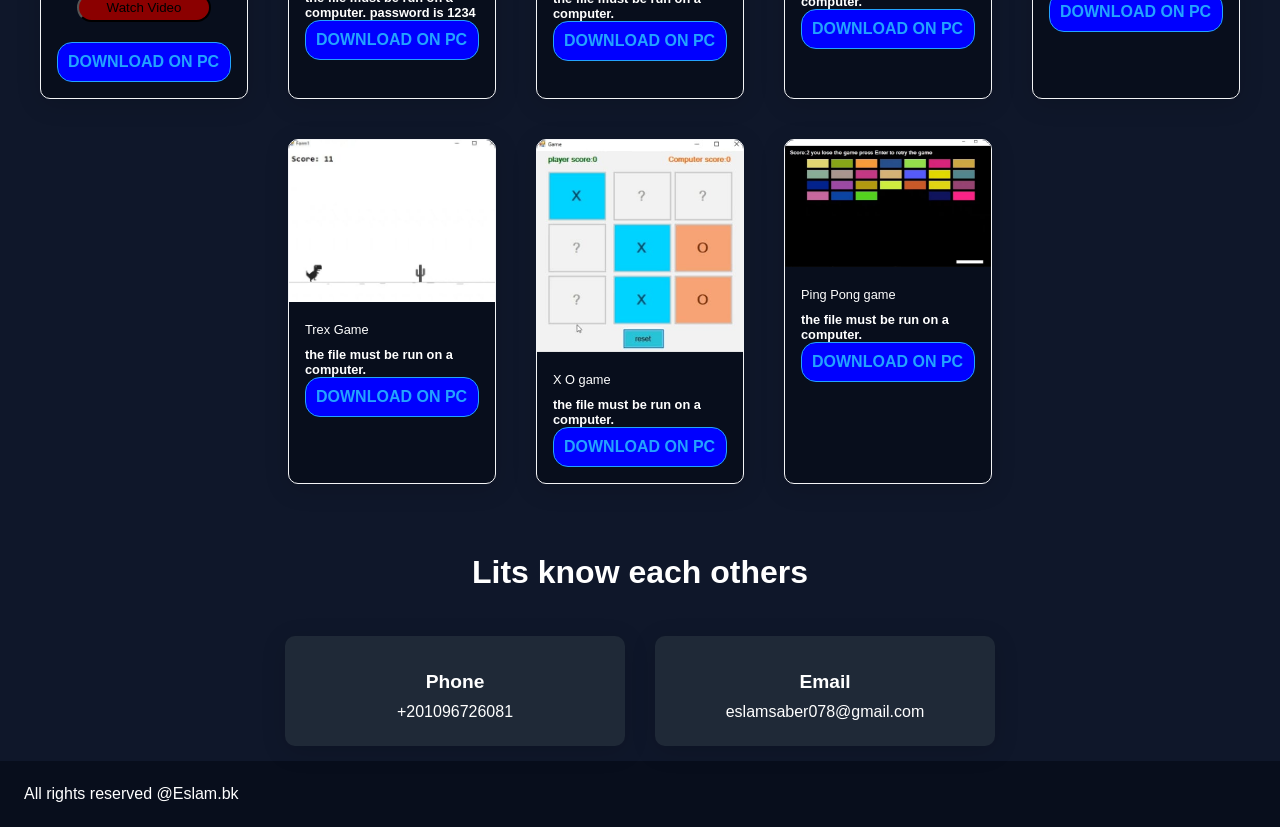
==== commit e226870e: "Add files via upload" ====
--- a/index.html
+++ b/index.html
@@ -11,8 +11,8 @@
     <script src="https://cdnjs.cloudflare.com/ajax/libs/gsap/3.12.2/gsap.min.js"></script>
 </head>
 
-<body >
-    <section class="hero " >
+<body>
+    <section class="hero ">
 
         <header>
             <nav>
@@ -41,7 +41,7 @@
                 <p>i design a windows forms apps </p>
 
 
-                <a href="file/eslam_saber_CV.pdf.lnk" download class="btn">Download CV</a>
+                <a href="https://drive.google.com/file/d/1RzVS4mh8tgsgUyGwUZOqphbp1II8xGBV/view?usp=sharing" download class="btn">Download CV</a>
 
                 <div class="social-icons">
                     <a href="https://www.facebook.com/islam.saber.106"><i class="fa-brands fa-facebook"></i></a>
@@ -59,13 +59,13 @@
 
             </div>
             <div class="div-image">
-                <img src="Picsart_26-03-21_10-33-53-424.png" alt="Photo creator" class="float page-load"/>
-
-
-            </div>
-
-
-        </div>      
+                <img src="Picsart_26-03-21_10-33-53-424.png" alt="Photo creator" class="float page-load" />
+
+
+            </div>
+
+
+        </div>
     </section>
 
     <section class="cards " id="services">
@@ -116,8 +116,20 @@
                     <p class="project-catigory">manage your passowrd and save them </p>
                     <strong class="project-title">
                         <span>The file must be run on a computer. no user name requre password is 1234</span>
+
+
+
+
+
+
+                        <button onclick="openVideo()">Watch Video</button>
+
+                        <!--<a href="https://www.youtube.com/watch?v=bONFBeHGjXI" class="watch-video">watch video</a>-->
                         <a href="https://drive.google.com/file/d/1Fje31InEg6WogXpgg8-0CbpbFKFC4Pcm/view?usp=drive_link" class="more-details">Download on pc</a>
                     </strong>
+
+
+
 
 
                 </div>
@@ -306,15 +318,15 @@
             btnmode.classList.toggle("fa-sun")
             btnmode.classList.toggle("fa-moon")
         }
-        window.addEventListener('load', () => {
-            window.scrollTo(0, 0);
-            const pageElements = document.querySelectorAll('.page-load');
-
-            pageElements.forEach((el, index) => {
-                setTimeout(() => {
-                    el.classList.add('show');
-                }, index * 300); // كل عنصر يظهر بعد 0.3 ثانية من السابق
-            });
+        window.addEventListener('load', () => {
+            window.scrollTo(0, 0);
+            const pageElements = document.querySelectorAll('.page-load');
+
+            pageElements.forEach((el, index) => {
+                setTimeout(() => {
+                    el.classList.add('show');
+                }, index * 300); // كل عنصر يظهر بعد 0.3 ثانية من السابق
+            });
         });
         const scrollElements = document.querySelectorAll('.scroll-element');
 
@@ -338,11 +350,11 @@
         window.addEventListener('scroll', handleScrollAnimation);
         window.addEventListener('load', handleScrollAnimation);
         // عشان كمان يشتغل لو العنصر ظاهر من البداية
-        document.getElementById('downloadBtn').addEventListener('click', function () {
-            const link = document.createElement('a');
-            link.href = 'files/Eslam_Saber_CV.pdf'; // مسار الملف
-            link.download = 'Eslam_Saber_CV.pdf';   // اسم الملف عند التحميل
-            link.click();
+        document.getElementById('downloadBtn').addEventListener('click', function () {
+            const link = document.createElement('a');
+            link.href = 'files/Eslam_Saber_CV.pdf'; // مسار الملف
+            link.download = 'Eslam_Saber_CV.pdf';   // اسم الملف عند التحميل
+            link.click();
         });
         const videos = document.querySelectorAll(".project-card video");
 
@@ -362,18 +374,38 @@
             });
 
         });
-        window.addEventListener('load', () => {
-            gsap.from(".page-load", {
-                duration: 1,      // مدة الانيميشن لكل عنصر
-                y: 30,            // تحريك من 30px تحت
-                opacity: 0,       // البداية شفافية 0
-                stagger: 0.1,     // كل عنصر يظهر بعد 0.2 ثانية من اللي قبله
-                ease: "power2.out"
-            });
+        window.addEventListener('load', () => {
+            gsap.from(".page-load", {
+                duration: 1,      // مدة الانيميشن لكل عنصر
+                y: 30,            // تحريك من 30px تحت
+                opacity: 0,       // البداية شفافية 0
+                stagger: 0.1,     // كل عنصر يظهر بعد 0.2 ثانية من اللي قبله
+                ease: "power2.out"
+            });
         });
+
         
+        function openVideo() {
+            let width = 900;
+            let height = 600;
+            let left = (screen.width - width) / 2;
+            let top = (screen.height - height) / 2;
+
+            window.open(
+                "https://www.youtube.com/watch?v=bONFBeHGjXI",
+                "videoPopup",
+                `width=${width},height=${height},top=${top},left=${left}`
+            );
+        }
+
     </script>
 
+
+
+
+
+
+
 </body>
 
 
--- a/style.css
+++ b/style.css
@@ -44,6 +44,18 @@
     align-items :center;
     height :50px;
     
+}
+button{
+    background-color:darkred;
+    padding:5px;
+    border-radius: 25px;
+    cursor:pointer;
+    margin:20px;
+    transition:0.3s;
+}
+button:hover{
+    font-size:15px;
+    color:white;
 }
 .hero header nav .logo{
         color : var(--textwhite);
@@ -279,9 +291,27 @@
 .more-details {
     color: #23a3fe;
     transition: 0.3s;
+    border: solid 1px;
+    background-color:blue;
+    padding:10px;
+    border-radius:15px;
 }
 .more-details:hover{
     color:blue;
+    color:white;
+}
+.watch-video{
+    color:black;
+    padding:10px;
+    border:solid 1px;
+    border-radius:15px;
+    margin:10px;
+    background-color:darkred;
+
+}
+.watch-video:hover{
+    color:white;
+
 }
 .cards-contact{
     background-color:var(--bgsection);
@@ -361,6 +391,36 @@
         transform: translate(0, 0) scale(1);
     }
 /*   انميشن الصفحه  */
+.modal {
+    display: none;
+    position: fixed;
+    z-index: 9999;
+    left: 0;
+    top: 0;
+    width: 100%;
+    height: 100%;
+    background: rgba(0,0,0,0.9);
+}
+
+.modal-content {
+    position: relative;
+    margin: 5% auto;
+    width: 80%;
+    max-width: 800px;
+}
+
+.close {
+    position: absolute;
+    top: -40px;
+    right: 0;
+    color: white;
+    font-size: 35px;
+    cursor: pointer;
+}
+
+
+
+
 
 
 @media (max-width: 768px) {
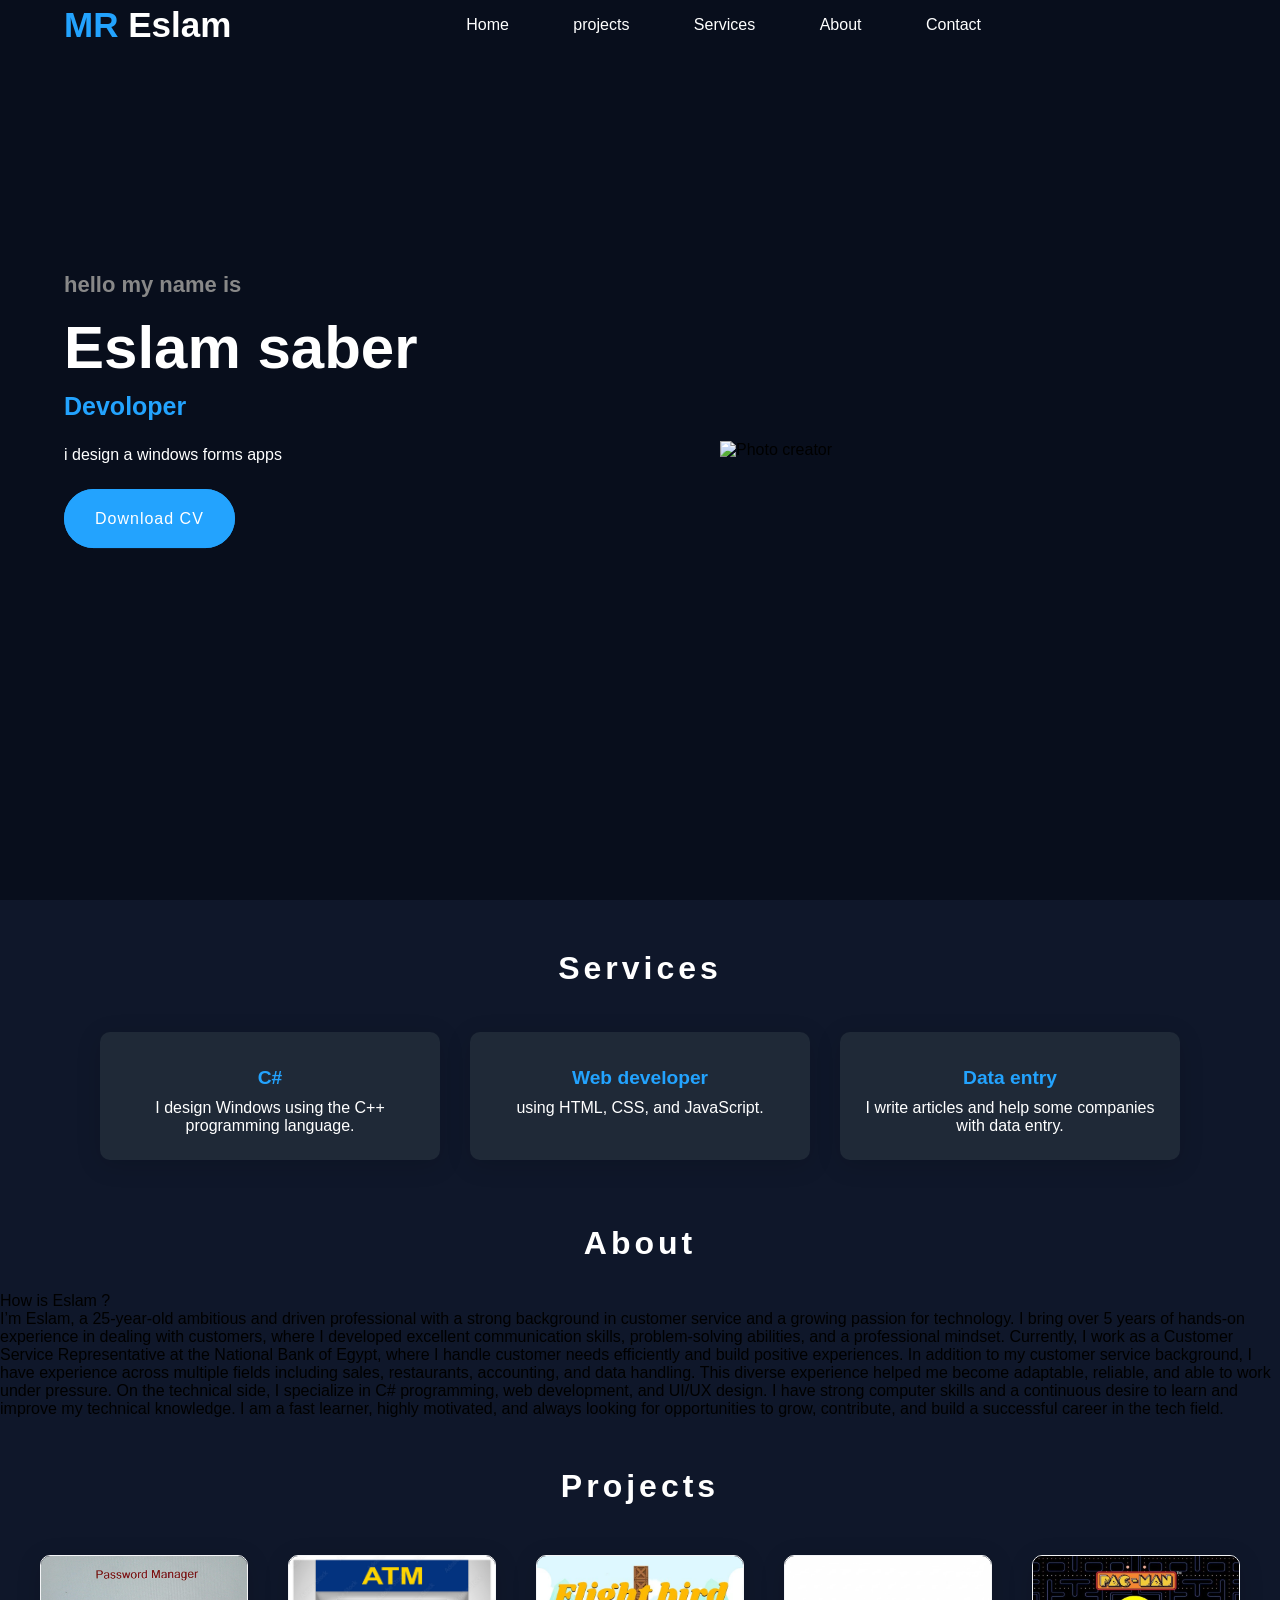
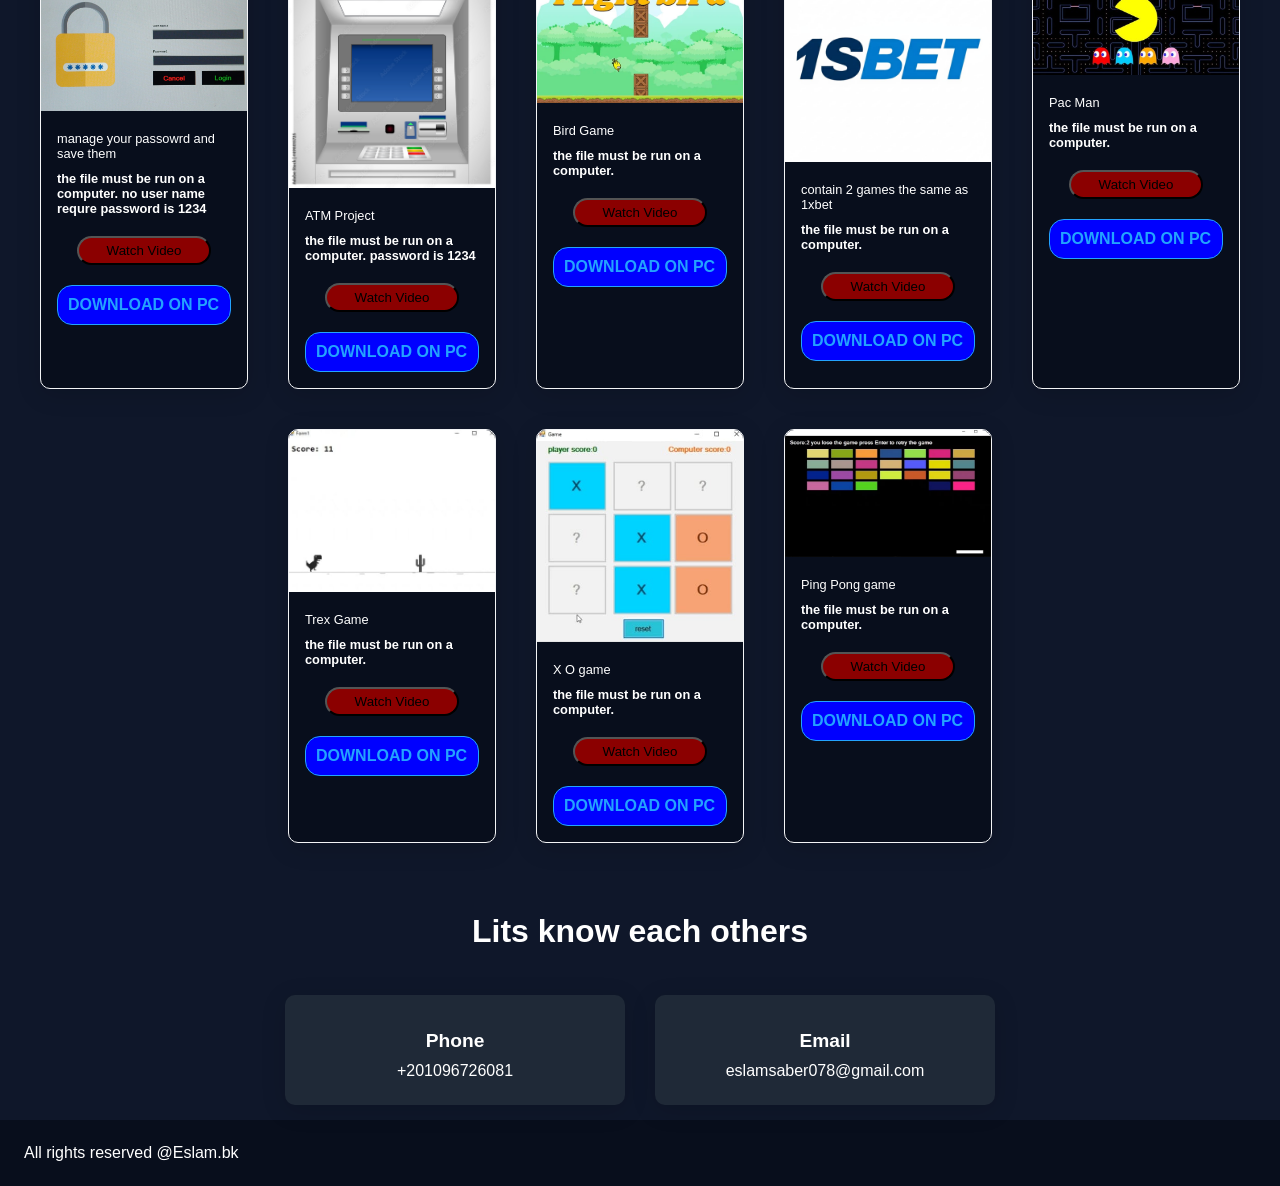
==== commit 33b130f2: "Add files via upload" ====
--- a/index.html
+++ b/index.html
@@ -21,7 +21,7 @@
                     <a href="#Home">Home</a>
                     <a href="#projects">projects</a>
                     <a href="#services">Services</a>
-                    <!--<a href="#">Portfolio</a>-->
+                    <a href="#About">About</a>
                     <a href="#contact">Contact</a>
                 </div>
                 <span><i class="fa-solid fa-sun btn-mode page-load"></i></span>
@@ -103,6 +103,37 @@
         </div>
 
     </section>
+
+    <section class="cards" id="About">
+        <h2 class="title scroll-element"> About</h2>
+        <div class="About-me">
+            <p class="how"> How is Eslam ?</p>
+
+
+        </div>
+        <p class="paragrafh typing" id="typing">
+            I’m Eslam, a 25-year-old ambitious and driven professional with a strong background in customer service and a growing passion for technology.
+
+            I bring over 5 years of hands-on experience in dealing with customers, where I developed excellent communication skills, problem-solving abilities, and a professional mindset. Currently, I work as a Customer Service Representative at the National Bank of Egypt, where I handle customer needs efficiently and build positive experiences.
+
+            In addition to my customer service background, I have experience across multiple fields including sales, restaurants, accounting, and data handling. This diverse experience helped me become adaptable, reliable, and able to work under pressure.
+
+            On the technical side, I specialize in C# programming, web development, and UI/UX design. I have strong computer skills and a continuous desire to learn and improve my technical knowledge.
+
+            I am a fast learner, highly motivated, and always looking for opportunities to grow, contribute, and build a successful career in the tech field.
+        </p>
+
+
+
+
+
+    </section>
+
+
+
+
+
+
     <section class="projects " id="projects">
         <h2 class="title scroll-element">Projects</h2>
         <div class="content scroll-element">
@@ -122,7 +153,7 @@
 
 
 
-                        <button onclick="openVideo()">Watch Video</button>
+                        <button onclick="openVideo('https://www.youtube.com/watch?v=bONFBeHGjXI')">Watch Video</button>
 
                         <!--<a href="https://www.youtube.com/watch?v=bONFBeHGjXI" class="watch-video">watch video</a>-->
                         <a href="https://drive.google.com/file/d/1Fje31InEg6WogXpgg8-0CbpbFKFC4Pcm/view?usp=drive_link" class="more-details">Download on pc</a>
@@ -145,6 +176,7 @@
                     <p class="project-catigory"> ATM Project</p>
                     <strong class="project-title">
                         <span>The file must be run on a computer. password is 1234</span>
+                        <button onclick="openVideo('')">Watch Video</button>
                         <a href="https://drive.google.com/file/d/1HzldkT0KbSP2QYUh1I4yS_0QN-kedXOf/view?usp=drive_link" class="more-details">Download on pc</a>
                     </strong>
 
@@ -155,12 +187,13 @@
 
             <div class="project-card ">
                 <div class="project-image">
-                    <img src="happy.jpeg" />
+                    <img src="promotional-banner-flight-bird-game-riseup-labs-gaming-platform.webp" />
                 </div>
                 <div class="project-info">
                     <p class="project-catigory"> Bird Game</p>
                     <strong class="project-title">
                         <span>The file must be run on a computer.</span>
+                        <button onclick="openVideo('')">Watch Video</button>
                         <a href="https://drive.google.com/file/d/1HRr2Iem4kKQ23Ha4hHlmil3QtSaTrHnC/view?usp=drive_link" class="more-details">Download on pc</a>
                     </strong>
 
@@ -179,6 +212,7 @@
                     <p class="project-catigory"> contain 2 games the same as 1xbet</p>
                     <strong class="project-title">
                         <span>The file must be run on a computer.</span>
+                        <button onclick="openVideo('')">Watch Video</button>
                         <a href="https://drive.google.com/file/d/1JJ_8jwgfaLRiO8lLmsGWf9CEbHuI_H8x/view?usp=drive_link" class="more-details">Download on pc</a>
                     </strong>
 
@@ -191,12 +225,13 @@
 
             <div class="project-card ">
                 <div class="project-image">
-                    <img src="blue.png" />
+                    <img src="aniversario-pac-man-640x371.jpg" />
                 </div>
                 <div class="project-info">
                     <p class="project-catigory"> Pac Man</p>
                     <strong class="project-title">
                         <span>The file must be run on a computer.</span>
+                        <button onclick="openVideo('')">Watch Video</button>
                         <a href="https://drive.google.com/file/d/1yicD40WoRkUNRcew037vut-QXaC2SoJ8/view?usp=drive_link" class="more-details">Download on pc</a>
                     </strong>
 
@@ -214,6 +249,7 @@
                     <p class="project-catigory"> Trex Game </p>
                     <strong class="project-title">
                         <span>The file must be run on a computer.</span>
+                        <button onclick="openVideo('')">Watch Video</button>
                         <a href="https://drive.google.com/file/d/1YHA7Uq5XaF2Cpt4hIx1voSAttsP3JZoP/view?usp=drive_link" class="more-details">Download on pc</a>
                     </strong>
 
@@ -231,6 +267,7 @@
                     <p class="project-catigory"> X O game</p>
                     <strong class="project-title">
                         <span>The file must be run on a computer.</span>
+                        <button onclick="openVideo('')">Watch Video</button>
                         <a href="https://drive.google.com/file/d/1DX1PbOr28RbJiFVPTvg-J6ZY1rF6qeuC/view?usp=drive_link" class="more-details">Download on pc</a>
                     </strong>
 
@@ -248,6 +285,7 @@
                     <p class="project-catigory"> Ping Pong game</p>
                     <strong class="project-title">
                         <span>The file must be run on a computer.</span>
+                        <button onclick="openVideo('')">Watch Video</button>
                         <a href="https://drive.google.com/file/d/1ZYXQH7fG8MdjuXt23xLYK7F9gsTEisS8/view?usp=drive_link" class="more-details">Download on pc</a>
                     </strong>
 
@@ -385,19 +423,41 @@
         });
 
         
-        function openVideo() {
+        function openVideo(videoUrl) {
             let width = 900;
             let height = 600;
             let left = (screen.width - width) / 2;
             let top = (screen.height - height) / 2;
 
             window.open(
-                "https://www.youtube.com/watch?v=bONFBeHGjXI",
+                videoUrl,
+                
                 "videoPopup",
                 `width=${width},height=${height},top=${top},left=${left}`
             );
         }
 
+        const text = `I’m Eslam, a 25-year-old ambitious and driven professional.
+Over 5 years of experience in customer service, developing strong communication and problem-solving skills.
+Currently working as a Customer Service Representative at the National Bank of Egypt.
+Skilled in C# programming, web development, and UI/UX design.
+Highly proficient in using computers and fast at learning new technologies.`;
+
+        const typingElement = document.getElementById('typing');
+        let index = 0;
+
+        function typeWriter() {
+            if (index < text.length) {
+                // نضيف الحرف الحالي
+                typingElement.innerHTML += text.charAt(index);
+                index++;
+                setTimeout(typeWriter, 50); // سرعة الكتابة
+            }
+        }
+
+        // ننتظر تحميل الصفحة قبل التنفيذ
+        window.onload = typeWriter;
+
     </script>
 
 
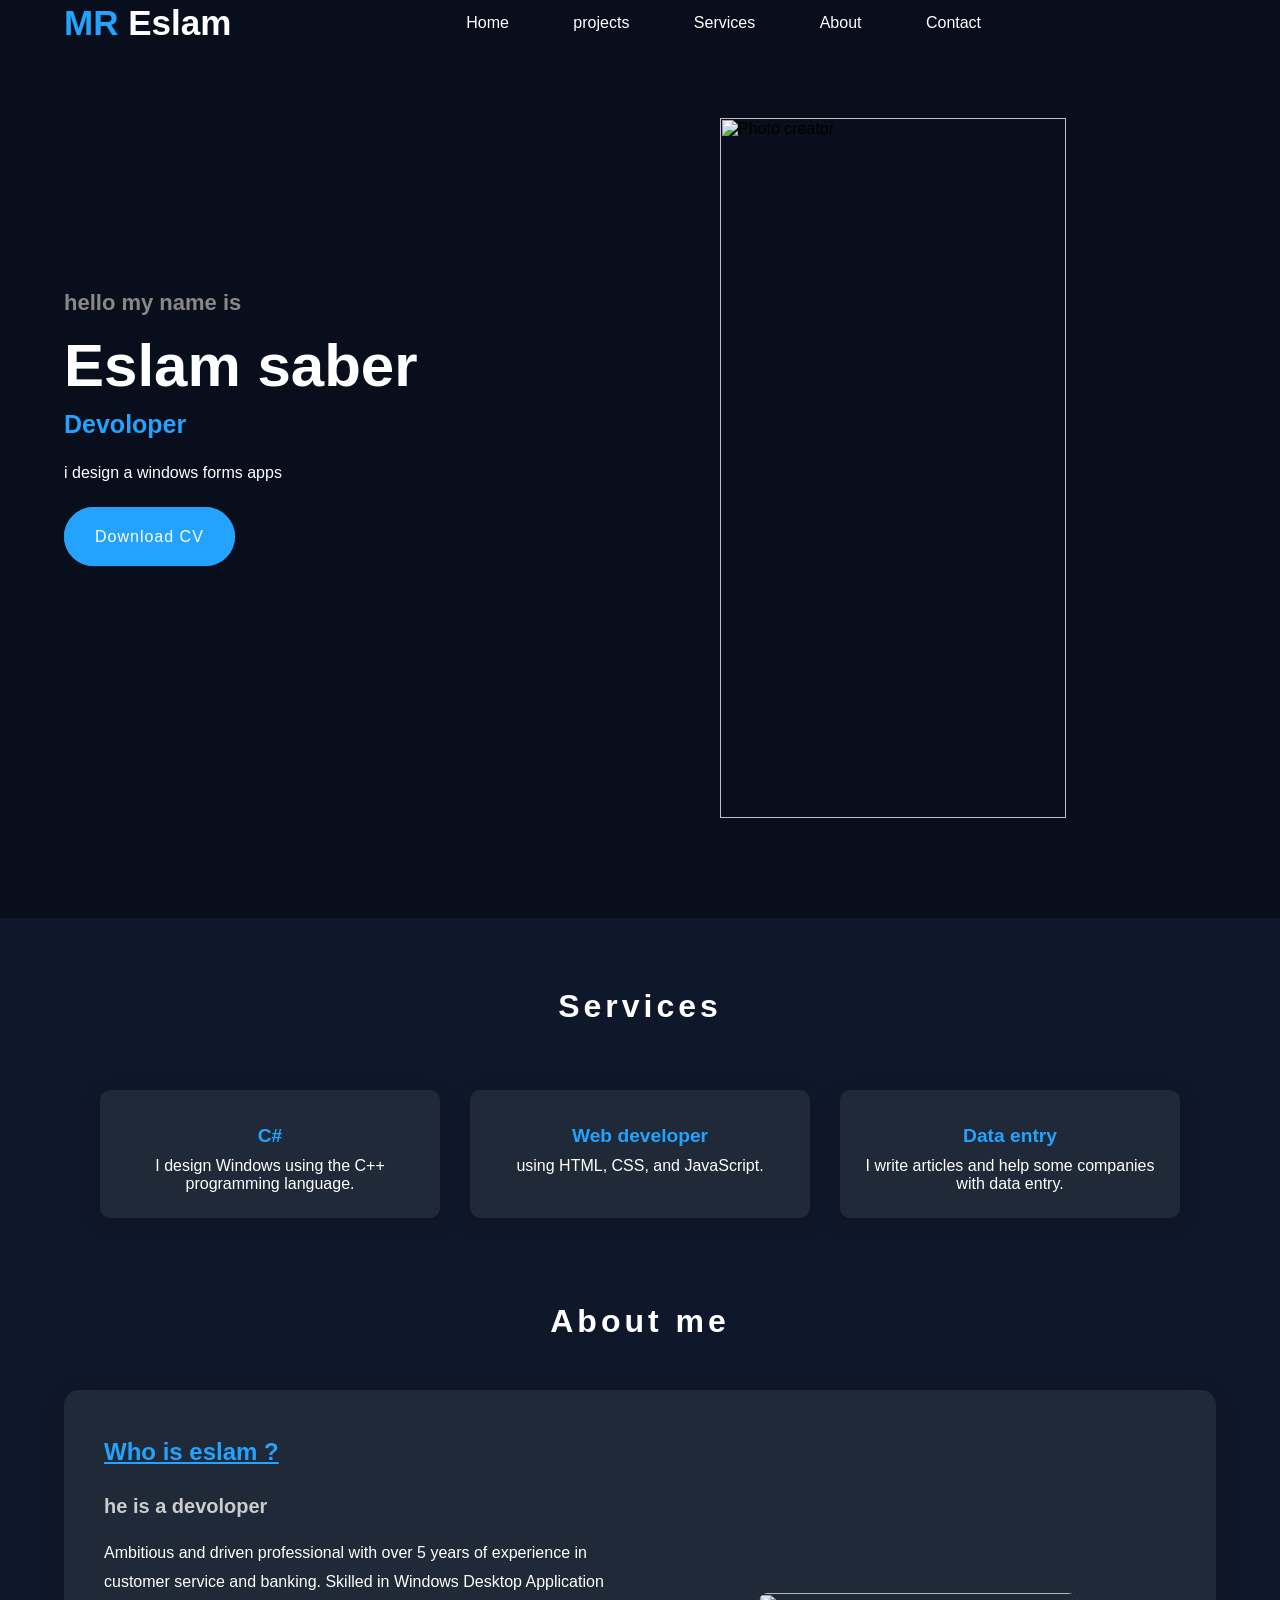
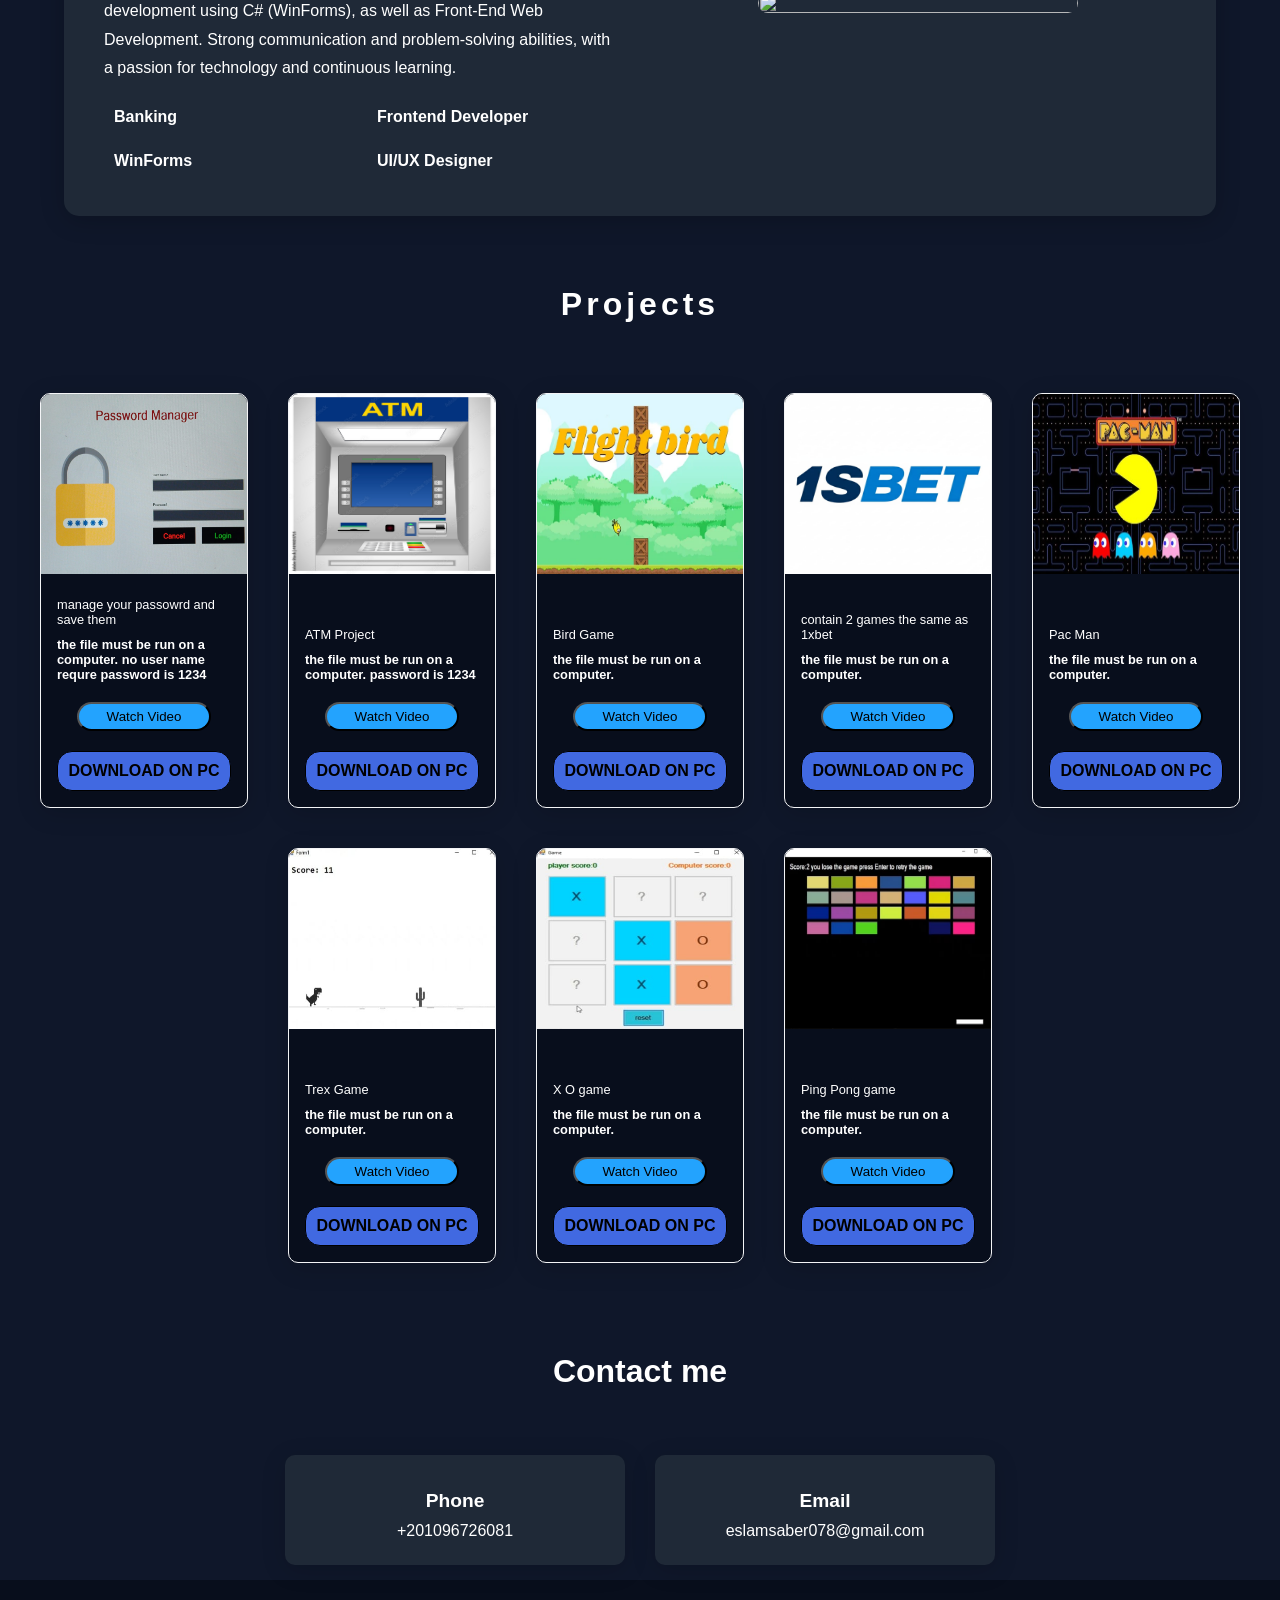
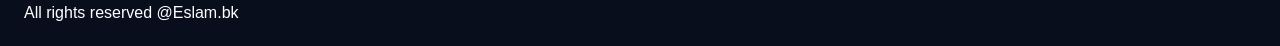
==== commit a85f0a0f: "Add files via upload" ====
--- a/index.html
+++ b/index.html
@@ -1,4 +1,5 @@
-﻿<!DOCTYPE html>
+﻿﻿
+<!DOCTYPE html>
 <html lang="en">
 
 
@@ -6,6 +7,7 @@
     <meta charset="utf-8" />
     <meta name="viewport" content="width=device-width,initial-scale=1.0" />
     <title>Portfolio</title>
+    <link  rel="icon"href="logo2.png"/>
     <link rel="stylesheet" href="style.css" />
     <link rel="stylesheet" href="https://cdnjs.cloudflare.com/ajax/libs/font-awesome/7.0.1/css/all.min.css" />
     <script src="https://cdnjs.cloudflare.com/ajax/libs/gsap/3.12.2/gsap.min.js"></script>
@@ -41,7 +43,7 @@
                 <p>i design a windows forms apps </p>
 
 
-                <a href="https://drive.google.com/file/d/1RzVS4mh8tgsgUyGwUZOqphbp1II8xGBV/view?usp=sharing" download class="btn">Download CV</a>
+                <a href="https://drive.google.com/file/d/12qBVY-m6WLvTJNDYr-S9Ug2_XSMFKbV4/view?usp=sharing" download class="btn">Download CV</a>
 
                 <div class="social-icons">
                     <a href="https://www.facebook.com/islam.saber.106"><i class="fa-brands fa-facebook"></i></a>
@@ -105,23 +107,27 @@
     </section>
 
     <section class="cards" id="About">
-        <h2 class="title scroll-element"> About</h2>
-        <div class="About-me">
-            <p class="how"> How is Eslam ?</p>
-
-
+        <h2 class="title scroll-element"> About me</h2>
+        <div class="About-me scroll-element">
+            <div class="About-info">
+                <h2><span> Who is eslam ? </span></h2>
+                <h4>he is a devoloper</h4>
+                <p>
+                    Ambitious and driven professional with over 5 years of experience in customer service and banking.
+                    Skilled in Windows Desktop Application development using C# (WinForms), as well as Front-End Web Development.
+                    Strong communication and problem-solving abilities, with a passion for technology and continuous learning.
+                </p>
+                <ul>
+                    <li><i class="fa-solid fa-check"></i> Banking</li>
+                    <li><i class="fa-solid fa-check"></i>Frontend Developer</li>
+                    <li><i class="fa-solid fa-check"></i>WinForms</li>
+                    <li><i class="fa-solid fa-check"></i>UI/UX Designer</li>
+                </ul>
+
+            </div>
+            <div class="image-about"><img src="logo2.png" /></div>
         </div>
-        <p class="paragrafh typing" id="typing">
-            I’m Eslam, a 25-year-old ambitious and driven professional with a strong background in customer service and a growing passion for technology.
-
-            I bring over 5 years of hands-on experience in dealing with customers, where I developed excellent communication skills, problem-solving abilities, and a professional mindset. Currently, I work as a Customer Service Representative at the National Bank of Egypt, where I handle customer needs efficiently and build positive experiences.
-
-            In addition to my customer service background, I have experience across multiple fields including sales, restaurants, accounting, and data handling. This diverse experience helped me become adaptable, reliable, and able to work under pressure.
-
-            On the technical side, I specialize in C# programming, web development, and UI/UX design. I have strong computer skills and a continuous desire to learn and improve my technical knowledge.
-
-            I am a fast learner, highly motivated, and always looking for opportunities to grow, contribute, and build a successful career in the tech field.
-        </p>
+
 
 
 
@@ -193,7 +199,7 @@
                     <p class="project-catigory"> Bird Game</p>
                     <strong class="project-title">
                         <span>The file must be run on a computer.</span>
-                        <button onclick="openVideo('')">Watch Video</button>
+                        <button onclick="openVideo('https://www.youtube.com/watch?v=A8J8BMktsjU')">Watch Video</button>
                         <a href="https://drive.google.com/file/d/1HRr2Iem4kKQ23Ha4hHlmil3QtSaTrHnC/view?usp=drive_link" class="more-details">Download on pc</a>
                     </strong>
 
@@ -302,7 +308,7 @@
 
 
     <section class="cards-contact" id="contact">
-        <h2 class="title">Lits know each others</h2>
+        <h2 class="title">Contact me</h2>
         <div class="content scroll-element">
             <div class="card ">
                 <div class="icon">
@@ -350,6 +356,20 @@
 
 
     <script>
+
+        let header = document.querySelector("header")
+        window.onscroll = function () {
+            if (window.scrollY >= 1) {
+                header.classList.add("active")
+            }
+            else {
+                header.classList.remove("active")
+            }
+        }
+
+
+
+
         var btnmode = document.querySelector('.btn-mode')
         btnmode.onclick = function () {
             document.body.classList.toggle("white-theme")
@@ -422,42 +442,46 @@
             });
         });
 
-        
-        function openVideo(videoUrl) {
-            let width = 900;
-            let height = 600;
-            let left = (screen.width - width) / 2;
-            let top = (screen.height - height) / 2;
-
-            window.open(
-                videoUrl,
-                
-                "videoPopup",
-                `width=${width},height=${height},top=${top},left=${left}`
-            );
+
+        function openVideo(videoUrl) {
+            let width = 900;
+            let height = 600;
+            let left = (screen.width - width) / 2;
+            let top = (screen.height - height) / 2;
+
+            window.open(
+                videoUrl,
+
+                "videoPopup",
+                `width=${width},height=${height},top=${top},left=${left}`
+            );
         }
 
-        const text = `I’m Eslam, a 25-year-old ambitious and driven professional.
-Over 5 years of experience in customer service, developing strong communication and problem-solving skills.
-Currently working as a Customer Service Representative at the National Bank of Egypt.
-Skilled in C# programming, web development, and UI/UX design.
-Highly proficient in using computers and fast at learning new technologies.`;
-
-        const typingElement = document.getElementById('typing');
-        let index = 0;
-
-        function typeWriter() {
-            if (index < text.length) {
-                // نضيف الحرف الحالي
-                typingElement.innerHTML += text.charAt(index);
-                index++;
-                setTimeout(typeWriter, 50); // سرعة الكتابة
-            }
-        }
-
-        // ننتظر تحميل الصفحة قبل التنفيذ
+        const text = `I’m Eslam, a 25-year-old ambitious and driven professional.
+Over 5 years of experience in customer service, developing strong communication and problem-solving skills.
+Currently working as a Customer Service Representative at the National Bank of Egypt.
+Skilled in C# programming, web development, and UI/UX design.
+Highly proficient in using computers and fast at learning new technologies.`;
+
+        const typingElement = document.getElementById('typing');
+        let index = 0;
+
+        function typeWriter() {
+            if (index < text.length) {
+                // نضيف الحرف الحالي
+                typingElement.innerHTML += text.charAt(index);
+                index++;
+                setTimeout(typeWriter, 50); // سرعة الكتابة
+            }
+        }
+
+        // ننتظر تحميل الصفحة قبل التنفيذ
         window.onload = typeWriter;
 
+
+
+
+
     </script>
 
 
@@ -498,4 +522,4 @@
 
 
 
-</html>
+</html>
--- a/style.css
+++ b/style.css
@@ -1,18 +1,20 @@
-﻿*{
-    padding:0;
-    margin :0;
-    box-sizing:border-box;
-    font-family:sans-serif;
-    text-decoration :none;
-    scroll-behavior : smooth;
-
-}
+﻿* {
+    padding: 0;
+    margin: 0;
+    box-sizing: border-box;
+    font-family: sans-serif;
+    text-decoration: none;
+    scroll-behavior: smooth;
+    
+}
+
 :root {
     --bgcolor: #080e1c;
     --textwhite: #fff;
     --bgsection: #0f172a;
     --opjcolor: #1f2937;
 }
+
 .white-theme {
     --bgcolor: #fff;
     --bgsection: #f3f4f6;
@@ -20,80 +22,99 @@
     --opjcolor: #fff;
     transition: 0.3s;
 }
+
+img {
+    user-select: none;
+    -webkit-user-drag: none;
+    pointer-events: none;
+}
+
 .hero {
     background-color: var(--bgcolor);
     min-height: 100vh;
     overflow: hidden;
-    align-items : center;
-    transition:0.3s;
-
-}
-.hero header {
-    z-index: 999;
-    position: fixed;
-    width: 100%;
-    display: flex;
-    background-color: var(--bgcolor);
-    transition: 0.3s;
-}
-.hero header nav{
-    width :90%;
+    align-items: center;
+    transition: 0.3s;
+}
+
+    .hero header {
+        z-index: 999;
+        position: fixed;
+        width: 100%;
+        display: flex;
+        background-color: var(--bgcolor);
+        transition: 0.3s;
+        margin:0;
+        padding:0;
+        margin-top:-20px;
+    }
+
+        .hero header nav {
+            width: 90%;
+            margin: auto;
+            display: flex;
+            justify-content: space-between;
+            align-items: center;
+            height: 50px;
+        }
+
+button {
+    background-color: #23a3fe;
+    padding: 5px;
+    border-radius: 25px;
+    cursor: pointer;
+    margin: 20px;
+    transition: 0.3s;
+}
+
+    button:hover {
+        font-size: 15px;
+        color: white;
+    }
+
+.hero header nav .logo {
+    color: var(--textwhite);
+    font-size: 35px;
+    font-weight: bold;
+}
+
+    .hero header nav .logo span {
+        color: #23a3fe;
+    }
+
+.hero header nav .nav-links a {
+    color: var(--textwhite);
+    margin: 0 30px;
+    transition: 0.3s;
+}
+
+    .hero header nav .nav-links a:hover {
+        color: #23a3fe;
+    }
+
+.hero header nav .btn-mode {
+    color: var(--textwhite);
+    font-size: 25px;
+    cursor: pointer;
+}
+
+.hero .container {
+    width: 90%;
     margin: auto;
-    display:flex;
-    justify-content : space-between;
-    align-items :center;
-    height :50px;
-    
-}
-button{
-    background-color:darkred;
-    padding:5px;
-    border-radius: 25px;
-    cursor:pointer;
-    margin:20px;
-    transition:0.3s;
-}
-button:hover{
-    font-size:15px;
-    color:white;
-}
-.hero header nav .logo{
-        color : var(--textwhite);
-        font-size:35px;
-        font-weight : bold;
-}
-.hero header nav .logo span {
-        color: #23a3fe;
-}
-.hero header nav .nav-links a{
-    color : var(--textwhite);
-    margin : 0 30px;
-    transition : 0.3s;
-}
-.hero header nav .nav-links a:hover{
-    color : #23a3fe;
-}
-.hero header nav .btn-mode{
-    color : var(--textwhite);
-    font-size:25px;
-    cursor :pointer;
-}
-.hero .container {
-    width :90%;
-    margin : auto;
-    display :flex;
-    justify-content:end;
-    height :calc(100vh - 100px) ;
-    position :relative;
-}
-.hero .container .div-text{
-    position:absolute;
-    left :0;
-    top : 50%;
-    transform :translateY(-50%);
-    width :50%;
-}
-/*
+    display: flex;
+    justify-content: end;
+    height: calc(100vh - 100px);
+    position: relative;
+}
+
+    .hero .container .div-text {
+        position: absolute;
+        left: 0;
+        top: 50%;
+        transform: translateY(-50%);
+        width: 50%;
+    }
+    /*
     عدل مكان الصوره من هنا \/
 */
     .hero .container .div-image {
@@ -111,92 +132,103 @@
         background-attachment: fixed;
         flex-wrap: wrap;
     }
+
         .hero .container .div-image img {
             width: 100%;
             object-fit: contain;
-            display:flex;
+            display: flex;
             height: auto; /* يحافظ على نسبة الطول للعرض */
             max-width: 400px; /* أكبر عرض ممكن */
             max-height: 80vh; /* لا تتعدى 80% من ارتفاع الشاشة */
             object-fit: contain; /* يحافظ على الصورة بالكامل داخل الصندوق */
         }
-.hero .container .div-text h4{
-    color : #888;
-    font-size :22px;
-}
-.hero .container .div-text h1 {
+
+    .hero .container .div-text h4 {
+        color: #888;
+        font-size: 22px;
+    }
+
+    .hero .container .div-text h1 {
         color: var(--textwhite);
         font-size: 60px;
         margin: 15px 0 10px;
-}
-.hero .container .div-text span{
-    color :#23a3fe;
-    font-size :25px;
-    font-weight : bold;
-}
-.hero .container .div-text p{
-    color : var(--textwhite);
-    line-height:1.8;
-    margin : 20px 0 40px;
-}
-.hero .container .div-text .btn {
-    color :white;
-    background:#23a3fe;
-    padding : 20px 30px;
-    border : 1px solid #23a3fe;
-    position : relative;
-    top:0;
-    transition : 0.3s;
-    border-radius: 35px;
-    letter-spacing : 1px;  
-}
-.hero .container .div-text .btn:hover{
-    top: -6px;
-    box-shadow : 0 0 16px #23a3fe;
-
-}
+    }
+
+    .hero .container .div-text span {
+        color: #23a3fe;
+        font-size: 25px;
+        font-weight: bold;
+    }
+
+    .hero .container .div-text p {
+        color: var(--textwhite);
+        line-height: 1.8;
+        margin: 20px 0 40px;
+    }
+
+    .hero .container .div-text .btn {
+        color: white;
+        background: #23a3fe;
+        padding: 20px 30px;
+        border: 1px solid #23a3fe;
+        position: relative;
+        top: 0;
+        transition: 0.3s;
+        border-radius: 35px;
+        letter-spacing: 1px;
+    }
+
+        .hero .container .div-text .btn:hover {
+            top: -6px;
+            box-shadow: 0 0 16px #23a3fe;
+        }
+
 .social-icons {
-    position : absolute;
-    bottom : -80px;
-    transform : translateY(-50%);
-/*    right : -40%;*/
-    display: flex;
-/*    flex-direction : column;*/
-    gap : 18px;
-}
-.social-icons a{
-    color : #23a3fe;
-    font-size : 25px;
-    transition: 0.3s;
-    
-}
-.social-icons a:hover{
-    transform : scale(1.3);
-
-}
+    position: absolute;
+    bottom: -80px;
+    transform: translateY(-50%);
+    /*    right : -40%;*/
+    display: flex;
+    /*    flex-direction : column;*/
+    gap: 18px;
+}
+
+    .social-icons a {
+        color: #23a3fe;
+        font-size: 25px;
+        transition: 0.3s;
+    }
+
+        .social-icons a:hover {
+            transform: scale(1.3);
+        }
+
 .cards {
     background-color: var(--bgsection);
-    transition:0.3s;
-    
-}
-.cards h2 {
-    letter-spacing: 4px;
-}
+    transition: 0.3s;
+}
+
+    .cards h2 {
+        letter-spacing: 4px;
+    }
+
 .title {
     color: var(--textwhite);
     display: flex;
     justify-content: center;
     font-weight: 600;
     font-size: 2em;
-    margin-bottom: 30px;
-    padding-top: 50px;
-}
+    margin-bottom: 50px;
+    padding-top: 70px;
+}
+
 .content {
     display: flex;
     justify-content: center;
     flex-direction: row;
     flex-wrap: wrap;
 }
+
 .card {
     background-color: var(--opjcolor);
     width: 21.25em;
@@ -204,43 +236,52 @@
     border-radius: 10px;
     padding: 25px;
     margin: 15px;
-    transition:0.3s;
-}
-.card:hover{
-    transform : scale(1.1);
-}
+    transition: 0.3s;
+}
+
+    .card:hover {
+        transform: scale(1.1);
+    }
+
 .icon {
     color: #23a3fe;
-    font-size:3em;
-    text-align:center;
-    margin:5px;
-}
-.info{
-    text-align:center;
-}
-.info h3 {
-    color: #23a3fe;
-    font-size: 1.2em;
-    font-weight: 700;
-    margin: 10px;
-}
-.info p {
-    color : var(--textwhite);
-}
-.info p:hover{
-    color:blue;
-}
+    font-size: 3em;
+    text-align: center;
+    margin: 5px;
+}
+
+.info {
+    text-align: center;
+}
+
+    .info h3 {
+        color: #23a3fe;
+        font-size: 1.2em;
+        font-weight: 700;
+        margin: 10px;
+    }
+
+    .info p {
+        color: var(--textwhite);
+    }
+
+        .info p:hover {
+            color: blue;
+        }
+
 .projects {
-    background-color : var(--bgsection);
-    transition:0.3s;
-}
-.projects .title{
-    letter-spacing :4px;
-}
-.projects .content{
-    margin-top:30px;
-
-}
+    background-color: var(--bgsection);
+    transition: 0.3s;
+}
+
+    .projects .title {
+        letter-spacing: 4px;
+    }
+
+    .projects .content {
+        margin-top: 30px;
+    }
+
 .project-card {
     background-color: var( --bgcolor);
     border: 1px solid #f3f4f6;
@@ -251,84 +292,100 @@
     margin: 20px;
     transition: 0.3s;
     box-shadow: 0 5px 25px rgba(0, 0, 0, 0.15);
-    
-    
-}
-.project-card:hover{
-    transform:scale(1.1);
-}
+    justify-content: space-between;
+    flex-direction: column;
+    display: flex;
+    height: 415px
+}
+
+    .project-card:hover {
+        transform: scale(1.1);
+    }
+
 .project-image img {
     width: 100%;
-    
-    
-    
-    
-}
-.project-card:hover .project-image{
-    opacity:0.9;
-}
-.project-info{
-    padding:1em;
-}
-
-    .project-catigory {
+    min-height: 180px;
+    max-height: 180px;
+}
+
+.project-card .project-image:hover {
+    opacity: 0.9;
+}
+
+.project-info {
+    padding: 1em;
+}
+
+.project-catigory {
+    font-size: 0.8em;
+    color: var(--textwhite);
+}
+
+.project-title {
+    display: flex;
+    flex-direction: column;
+    justify-content: space-between;
+    text-transform: uppercase;
+    font-weight: 700;
+    margin-top: 10px;
+}
+
+    .project-title span {
+        color: var(--textwhite);
         font-size: 0.8em;
+        text-transform: lowercase;
+    }
+
+.more-details {
+    color: black;
+    transition: 0.3s;
+    border: solid 1px;
+    background-color: #4169E1;
+    padding: 10px;
+    border-radius: 15px;
+    align-items: center;
+    text-align: center;
+}
+
+    .more-details:hover {
+        color: blue;
+        color: white;
+    }
+
+.watch-video {
+    color: black;
+    padding: 10px;
+    border: solid 1px;
+    border-radius: 15px;
+    margin: 10px;
+    background-color: darkred;
+}
+
+    .watch-video:hover {
+        color: white;
+    }
+
+.cards-contact {
+    background-color: var(--bgsection);
+    transition: 0.3s;
+}
+
+    .cards-contact h2 {
         color: var(--textwhite);
     }
-.project-title{
-    display:flex;
-    flex-direction:column;
-    justify-content:space-between;
-    text-transform:uppercase;
-    font-weight:700;
-    margin-top: 10px;
-}
-.project-title span{
-    color : var(--textwhite);
-    font-size:0.8em;
-    text-transform: lowercase;
-}
-.more-details {
-    color: #23a3fe;
-    transition: 0.3s;
-    border: solid 1px;
-    background-color:blue;
-    padding:10px;
-    border-radius:15px;
-}
-.more-details:hover{
-    color:blue;
-    color:white;
-}
-.watch-video{
-    color:black;
-    padding:10px;
-    border:solid 1px;
-    border-radius:15px;
-    margin:10px;
-    background-color:darkred;
-
-}
-.watch-video:hover{
-    color:white;
-
-}
-.cards-contact{
-    background-color:var(--bgsection);
-    transition : 0.3s;
-}
-.cards-contact h2 {
-    color: var(--textwhite);
-}
-.cards-contact .icon{
-    font-size:3em;
-}
-.cards-contact .info h3{
-    color : var(--textwhite);
-}
-.project-title .info p{
-    font-size:1.5em;
-}
+
+    .cards-contact .icon {
+        font-size: 3em;
+    }
+
+    .cards-contact .info h3 {
+        color: var(--textwhite);
+    }
+
+.project-title .info p {
+    font-size: 1.5em;
+}
+
 .footer {
     background-color: var(--bgcolor);
     color: var(--textwhite);
@@ -337,10 +394,111 @@
     justify-content: space-between;
     transition: 0.3s;
 }
-.footer-icons a{
+
+.footer-icons a {
     color: dimgrey;
-    padding:4px;
-}
+    padding: 4px;
+}
+
+.how {
+    font-size: 1.5em;
+    color: var(--textwhite);
+    padding-left: 20px;
+    text-decoration: underline var(--textwhite);
+}
+
+
+.About-me .About-info h2 span{
+    letter-spacing:normal;
+    
+}
+    .About-me .About-info h2 span:hover{
+       cursor:pointer;
+    }
+
+    .About-me {
+        width: 90%;
+        margin: 0px auto;
+        padding: 40px;
+        background-color: var(--opjcolor);
+        border-radius: 15px;
+        display: flex;
+        justify-content: space-between;
+        align-items: center;
+        gap: 40px;
+        flex-wrap: wrap;
+        box-shadow: 0 5px 25px rgba(0, 0, 0, 0.2);
+        transition: 0.3s;
+    }
+
+.About-info {
+    flex: 1;
+    min-width: 280px;
+    color: var(--textwhite);
+    line-height: 1.8;
+    transition:0.3s;
+    
+}
+
+    .About-info h2 span {
+        color: #23a3fe;
+        text-decoration: underline;
+    }
+
+    .About-info h4 {
+        margin: 15px 0;
+        font-size: 20px;
+        color: #ccc;
+    }
+
+    .About-info p {
+        font-size: 16px;
+        margin-bottom: 20px;
+    }
+
+    .About-info ul {
+        display: flex;
+        flex-wrap: wrap;
+        gap: 15px;
+        margin-top: 20px;
+        padding: 0;
+        list-style: none;
+    }
+
+        .About-info ul li {
+            width: calc(50% - 10px);
+            display: flex;
+            align-items: center;
+            gap: 10px;
+            font-weight: bold;
+            font-size: 16px;
+        }
+
+            .About-info ul li i {
+                color: #23a3fe;
+            }
+
+/* Image */
+.image-about {
+    flex: 1;
+    min-width: 250px;
+    display: flex;
+    justify-content: center;
+    align-items: center;
+}
+
+    .image-about img {
+        width: 100%;
+        max-width: 320px;
+        border-radius: 12px;
+        object-fit: contain;
+        opacity: 0.95;
+    }
+
+
+
+
+
 @keyframes smooth-float {
     0% {
         transform: translateY(0);
@@ -433,18 +591,18 @@
     }
 
     .nav-links {
-        font-size: 1.2em;
+        font-size: 0.9em;
         margin: 10px 0;
         display: flex;
         flex-wrap: wrap;
         justify-content: center;
-        gap: 10px;
-    }
-
-    .hero header nav  .nav-links a {
-            margin:auto;
-            padding-left:  revert;
-        }
+        gap: 18px;
+    }
+
+    .hero header nav .nav-links a {
+        margin: auto;
+        padding-left: revert;
+    }
 
     /* Hero */
     .hero .container {
@@ -452,8 +610,7 @@
         justify-content: center;
         height: auto;
         text-align: center;
-        margin-top:40%;
-        
+        margin-top: 40%;
     }
 
         .hero .container .div-text {
@@ -508,8 +665,25 @@
         justify-content: center;
         margin-top: 10px;
     }
-}
-
-.hero header nav .btn-mode {
-    font-size: 20px;
-}
+    .About-me {
+        flex-direction: column;
+        text-align: center;
+        padding: 25px;
+        gap:20px;
+    }
+
+    .About-info ul li {
+        width: 100%;
+        justify-content:  left;
+        
+    }
+
+    .image-about img {
+        max-width: 250px;
+    }
+    .hero header nav .btn-mode {
+        font-size: 20px;
+    }
+
+}
+
